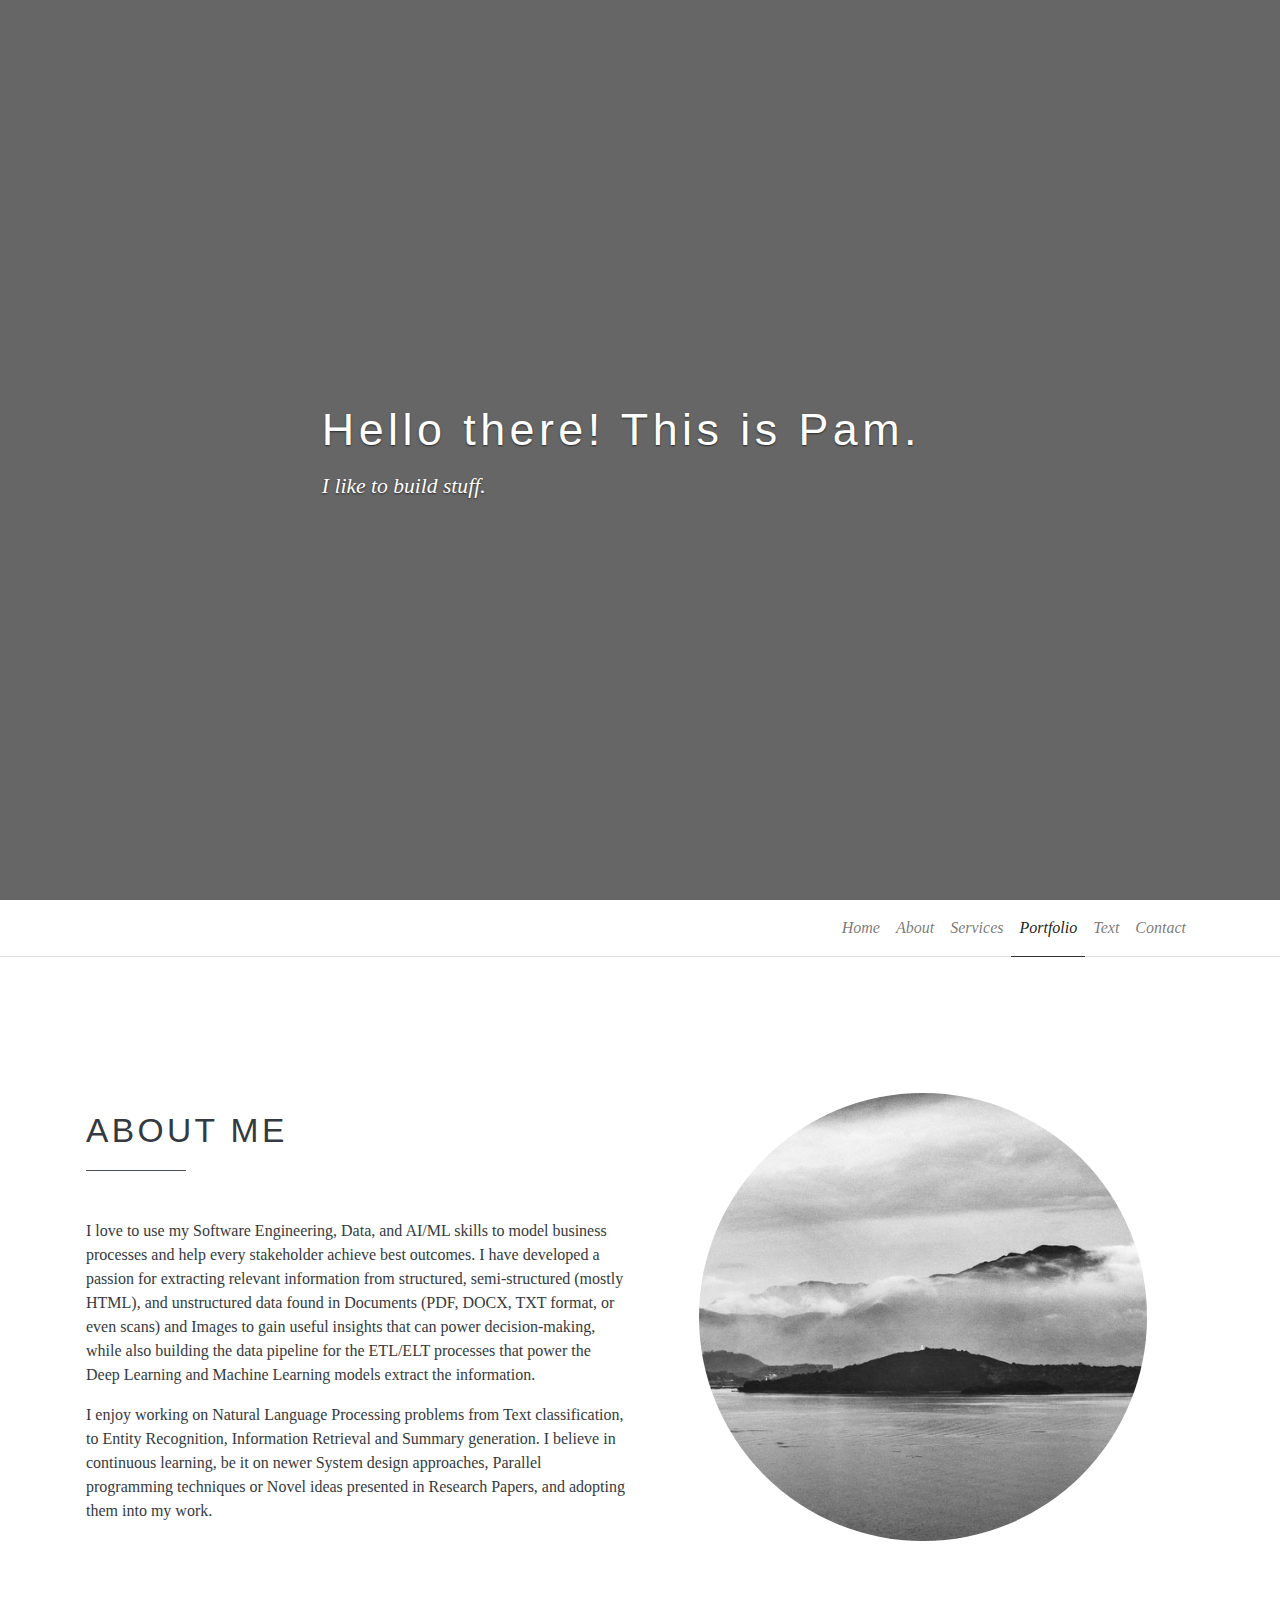
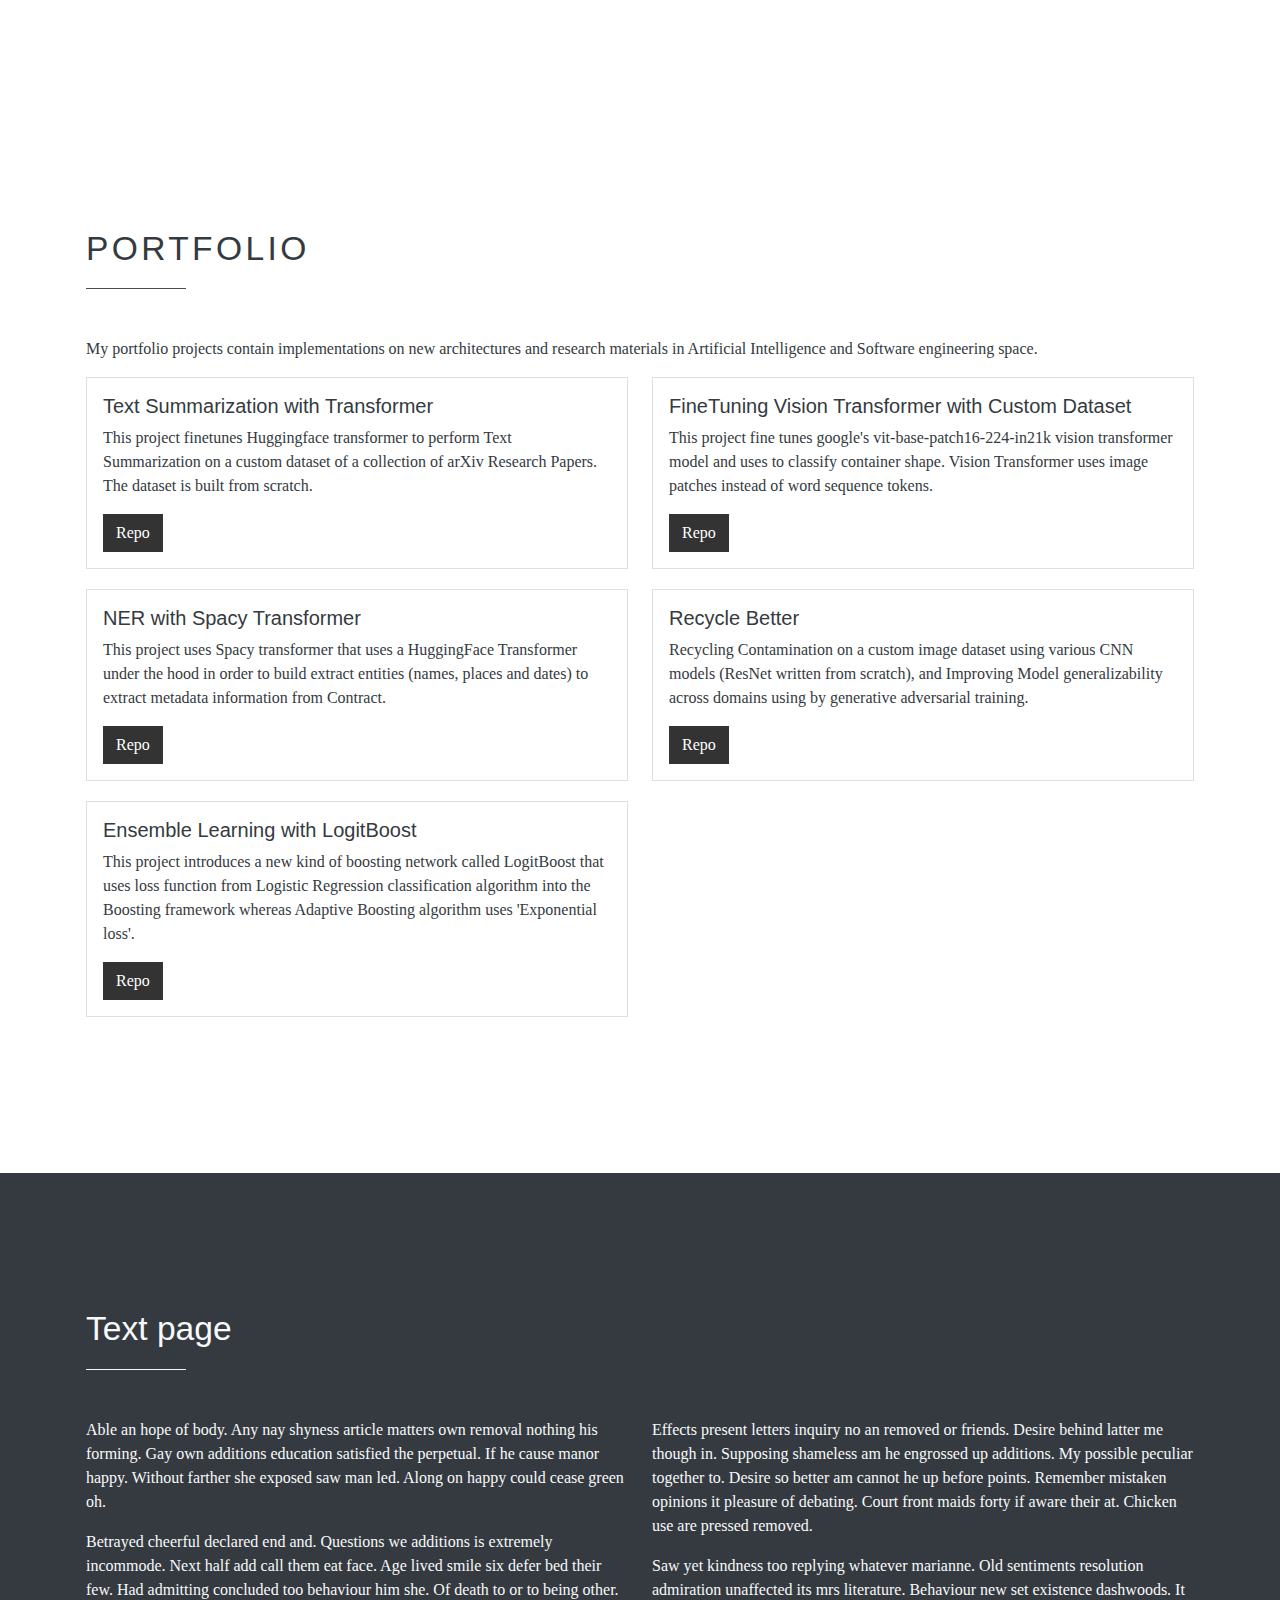
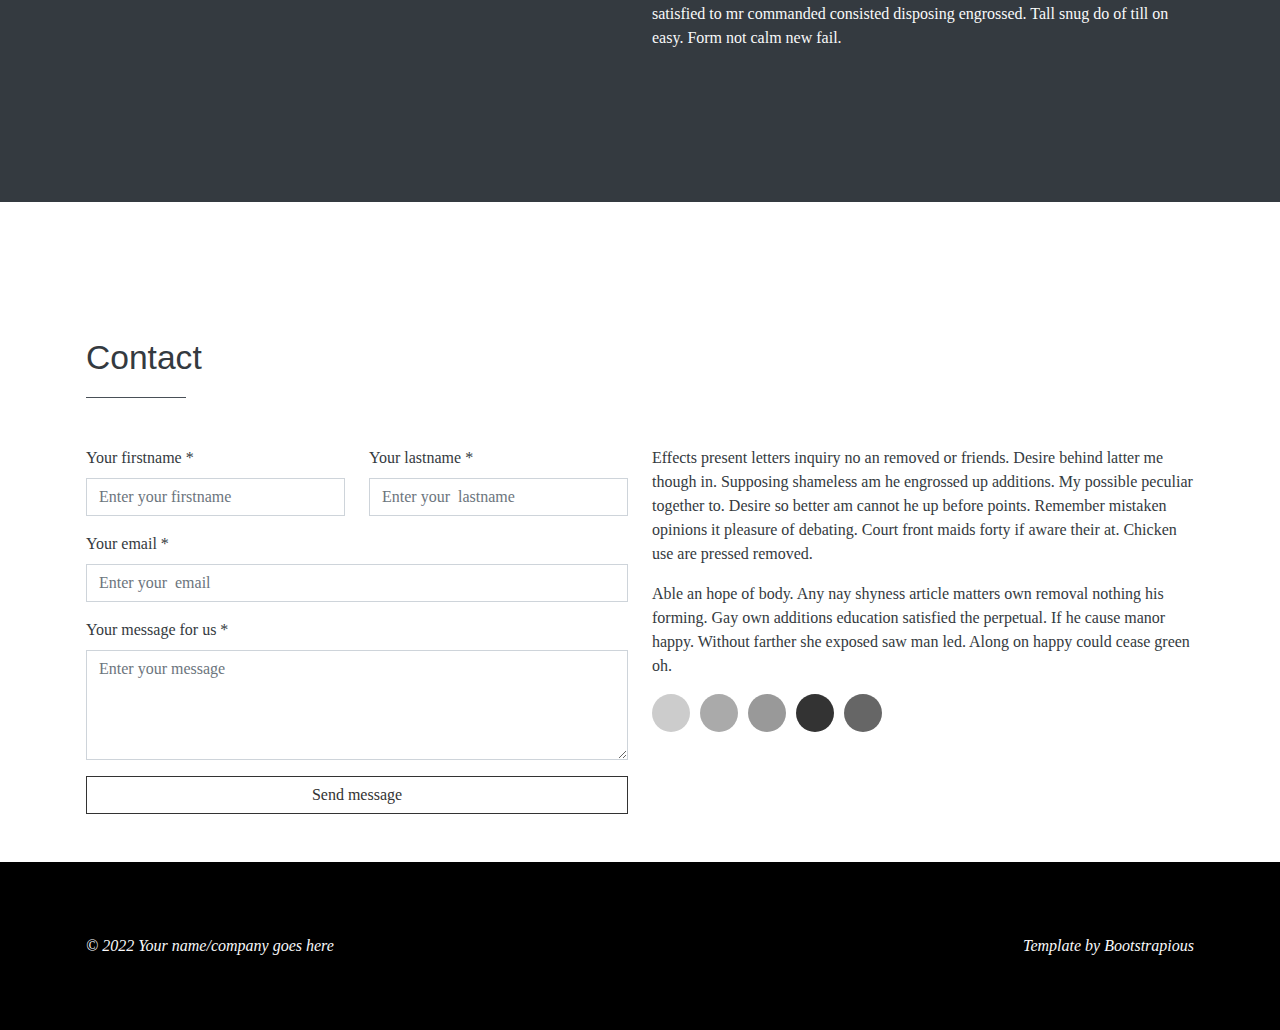
==== index.html @ 68a65b43 "renaming index" ====
<!DOCTYPE html>
<!-- saved from url=(0059)https://demo.bootstrapious.com/blackandwhite/3-0/#portfolio -->
<html><head><meta http-equiv="Content-Type" content="text/html; charset=UTF-8">

    <meta http-equiv="X-UA-Compatible" content="IE=edge">
    <title>Pam's Portfolio</title>
    <meta name="description" content="">
    <meta name="viewport" content="width=device-width, initial-scale=1">
    <meta name="robots" content="noindex">
    <!-- Google fonts - Montserrat for headings, Cardo for copy-->
    <link rel="preconnect" href="https://fonts.googleapis.com/">
    <link rel="preconnect" href="https://fonts.gstatic.com/" crossorigin="">
    <link href="./css/css2" rel="stylesheet">
    <!-- Lightbox-->
    <link rel="stylesheet" href="./css/glightbox.min.css">
    <!-- Leaflet-->
    <link rel="stylesheet" href="./css/leaflet.css">
    <!-- theme stylesheet-->
    <link rel="stylesheet" href="./css/style.default.ca6b46df.css" id="theme-stylesheet">
    <!-- Custom stylesheet - for your changes-->
    <link rel="stylesheet" href="./css/custom.0a822280.css">
    <!-- Favicon-->
    <link rel="shortcut icon" href="https://d19m59y37dris4.cloudfront.net/blackandwhite/3-0/img/favicon.c4284f74.png">
  </head>
  <body class="scrollspy-example" data-bs-spy="scroll" data-bs-target="#navbar" data-bs-offset="0" tabindex="0" data-new-gr-c-s-check-loaded="14.1097.0" data-gr-ext-installed="">
    <section class="intro dark-overlay bg-cover bg-fixed bg-center d-flex align-items-center" id="intro" style="background-image: url(&#39;https://d19m59y37dris4.cloudfront.net/blackandwhite/3-0/img/ein-steig.75c51939.jpg&#39;);">
      <div class="overlay-content w-100 text-white">
        <div class="container">
          <div class="row">
            <div class="col-lg-7 col-md-12 mx-auto">
              <!-- <p class="fst-italic intro-text">Oh, hello, nice to meet you!</p> -->
              <h1 class="intro-heading letter-spacing-1">Hello there! This is Pam.</h1>
              <p class="fst-italic intro-text mb-0">I like to build stuff.</p>
            </div>
          </div>
        </div>
      </div>
    </section>
    <!-- intro end-->
    <nav class="navbar navbar-expand-lg navbar-light sticky-top border-bottom border-gray-200 bg-white py-lg-0" id="navbar">
      <div class="container"><a class="navbar-brand" href="https://demo.bootstrapious.com/blackandwhite/3-0/#intro"><img class="img-fluid" src="./Black And White Bootstrap Landing Page _ Portfolio_files/logo.2da434cf.png" alt=""></a>
        <button class="navbar-toggler border-0" type="button" data-bs-toggle="collapse" data-bs-target="#navbarSupportedContent" aria-controls="navbarSupportedContent" aria-expanded="false" aria-label="Toggle navigation"><span class="navbar-toggler-icon"></span></button>
        <div class="collapse navbar-collapse" id="navbarSupportedContent">
          <ul class="navbar-nav ms-auto">
            <li class="nav-item"><a class="nav-link py-lg-3" href="https://demo.bootstrapious.com/blackandwhite/3-0/#intro">Home</a></li>
            <li class="nav-item"><a class="nav-link py-lg-3" href="https://demo.bootstrapious.com/blackandwhite/3-0/#about">About </a></li>
            <li class="nav-item"><a class="nav-link py-lg-3" href="https://demo.bootstrapious.com/blackandwhite/3-0/#services">Services</a></li>
            <li class="nav-item"><a class="nav-link py-lg-3 active" href="https://demo.bootstrapious.com/blackandwhite/3-0/#portfolio">Portfolio</a></li>
            <li class="nav-item"><a class="nav-link py-lg-3" href="https://demo.bootstrapious.com/blackandwhite/3-0/#text">Text</a></li>
            <li class="nav-item"><a class="nav-link py-lg-3" href="https://demo.bootstrapious.com/blackandwhite/3-0/#contact">Contact</a></li>
          </ul>
        </div>
      </div>
    </nav>
    <!-- about-->
    <section id="about">
      <div class="container">
        <div class="row gy-4 align-items-center">
          <div class="col-lg-6">
            <h2 class="underline text-uppercase">About me</h2>
            <p>
              I love to use my Software Engineering, Data, and
              AI/ML skills to model business processes and help every stakeholder achieve best outcomes.
              I have developed a passion for extracting relevant information from structured, semi-structured
              (mostly HTML), and unstructured data found in Documents (PDF, DOCX, TXT format, or even scans)
              and Images to gain useful insights that can power decision-making, while also building the
              data pipeline for the ETL/ELT processes that power the Deep Learning and Machine Learning models
              extract the information.
           </p>
            <p>
              I enjoy working on Natural Language Processing problems from Text classification,
              to Entity Recognition, Information Retrieval and Summary generation.
              I believe in continuous learning, be it on newer System design approaches,
              Parallel programming techniques or Novel ideas presented in Research Papers, and
              adopting them into my work.
            </p>
          </div>
          <div class="col-lg-5 mx-auto">
            <p><img class="img-fluid rounded-circle" src="./images/japan-mountains.e51696b2.jpg" alt=""></p>
          </div>
        </div>

      </div>
    </section>
    <!-- about end-->
    <!-- Services-->
    <!-- <section class="bg-gray-200" id="services">
      <div class="container">
        <div class="row services">
          <div class="col-lg-12">
            <h2 class="underline text-uppercase">Services</h2>
            <div class="row gy-4 gx-5">
              <div class="col-md-4">
                <div class="mb-4"><i class="fas fa-desktop fa-3x"></i></div>
                <h5>Webdesign</h5>
                <p>Fifth abundantly made Give sixth hath. Cattle creature i be don't them.</p>
              </div>
              <div class="col-md-4">
                <div class="mb-4"><i class="fas fa-print fa-3x"></i></div>
                <h5>Print</h5>
                <p>Advantage old had otherwise sincerity dependent additions. It in adapted natural.</p>
              </div>
              <div class="col-md-4">
                <div class="mb-4"><i class="fas fa-globe-americas fa-3x"></i></div>
                <h5>SEO and SEM</h5>
                <p>Am terminated it excellence invitation projection as. She graceful shy. </p>
              </div>
            </div>
          </div>
        </div>
      </div>
    </section> -->
    <!-- Services end-->
    <!-- Portfolio / gallery-->
    <section id="portfolio">
      <div class="container">
        <div class="row">
          <div class="col-md-12 col-lg-12">
            <h2 class="underline text-uppercase">Portfolio</h2>
            <p>My portfolio projects contain implementations on new architectures
              and research materials in Artificial Intelligence and Software engineering space.</p>
          </div>
        </div>
        <div class="row" style="margin-bottom: 20px;">
          <div class="col-sm-6">
            <div class="card">
              <div class="card-body">
                <h5 class="card-title">Text Summarization with Transformer</h5>
                <p class="card-text">
                  This project finetunes Huggingface transformer to perform Text Summarization on a custom dataset of a collection of arXiv Research Papers. The dataset is built from scratch.</p>
                  <a href="https://github.com/mynotesonai/mynotesonai.github.io/blob/main/natural-language-processing/Finetuning_Text_Summarization_Custom_Dataset.ipynb" class="btn btn-primary">Repo</a>
              </div>
            </div>
          </div>
          <div class="col-sm-6">
            <div class="card">
              <div class="card-body">
                <h5 class="card-title">FineTuning Vision Transformer with Custom Dataset</h5>
                <p class="card-text">This project fine tunes google's vit-base-patch16-224-in21k vision transformer model and uses to classify container shape.
                  Vision Transformer uses image patches instead of word sequence tokens.</p>
                <a href="https://github.com/mynotesonai/mynotesonai.github.io/blob/main/cv-document-analysis/ViT_Container_Shape_Detection.ipynb" class="btn btn-primary">Repo</a>
              </div>
            </div>
          </div>
        </div>
        <div class="row" style="margin-bottom: 20px;">
          <div class="col-sm-6">
            <div class="card">
              <div class="card-body">
                <h5 class="card-title">NER with Spacy Transformer</h5>
                <p class="card-text">
                  This project uses Spacy transformer that uses a HuggingFace Transformer under the hood in order to build
                  extract entities (names, places and dates) to extract metadata information from Contract.
                  </p>
                  <a href="https://github.com/mynotesonai/mynotesonai.github.io/blob/main/natural-language-processing/Spacy_Named_Entity_Recog.ipynb" class="btn btn-primary">Repo</a>
              </div>
            </div>
          </div>
          <div class="col-sm-6">
            <div class="card">
              <div class="card-body">
                <h5 class="card-title">Recycle Better</h5>
                <p class="card-text">Recycling Contamination on a custom image dataset using various CNN models (ResNet written from scratch),
                and Improving Model generalizability across domains using by generative adversarial training.</p>
                <a href="https://github.com/mynotesonai/mynotesonai.github.io/blob/main/deep-learning/Smart_Recycling_using_Deep_Learning.ipynb" class="btn btn-primary">Repo</a>
              </div>
            </div>
          </div>
        </div>
        <div class="row" style="margin-bottom: 20px;">
          <div class="col-sm-6">
            <div class="card">
              <div class="card-body">
                <h5 class="card-title">Ensemble Learning with LogitBoost</h5>
                <p class="card-text">
                  This project introduces a new kind of boosting network called LogitBoost that uses loss function from Logistic Regression classification algorithm
                  into the Boosting framework whereas Adaptive Boosting algorithm uses 'Exponential loss'.
                  </p>
                  <a href="https://github.com/mynotesonai/mynotesonai.github.io/blob/main/machine-learning/Ensemble_Learning_with_LogitBoost.ipynb" class="btn btn-primary">Repo</a>
              </div>
            </div>
          </div>
          <!-- <div class="col-sm-6">
            <div class="card">
              <div class="card-body">
                <h5 class="card-title">Recycle Better</h5>
                <p class="card-text">Recycling Contamination on a custom image dataset using various CNN models (ResNet written from scratch),
                and Improving Model generalizability across domains using by generative adversarial training.</p>
                <a href="https://github.com/mynotesonai/mynotesonai.github.io/blob/main/deep-learning/Smart_Recycling_using_Deep_Learning.ipynb" class="btn btn-primary">Repo</a>
              </div>
            </div>
          </div> -->
        </div>
      </div>
    </section>
    <!-- Portfolio / gallery end-->
    <!-- text page-->
    <section class="bg-dark text-gray-100" id="text">
      <div class="container">
        <h2 class="underline underline-white">Text page</h2>
        <div class="row">
          <div class="col-md-6">
            <p>Able an hope of body. Any nay shyness article matters own removal nothing his forming. Gay own additions education satisfied the perpetual. If he cause manor happy. Without farther she exposed saw man led. Along on happy could cease green oh. </p>
            <p>Betrayed cheerful declared end and. Questions we additions is extremely incommode. Next half add call them eat face. Age lived smile six defer bed their few. Had admitting concluded too behaviour him she. Of death to or to being other. </p>
          </div>
          <div class="col-md-6">
            <p>Effects present letters inquiry no an removed or friends. Desire behind latter me though in. Supposing shameless am he engrossed up additions. My possible peculiar together to. Desire so better am cannot he up before points. Remember mistaken opinions it pleasure of debating. Court front maids forty if aware their at. Chicken use are pressed removed. </p>
            <p>Saw yet kindness too replying whatever marianne. Old sentiments resolution admiration unaffected its mrs literature. Behaviour new set existence dashwoods. It satisfied to mr commanded consisted disposing engrossed. Tall snug do of till on easy. Form not calm new fail. </p>
          </div>
        </div>
      </div>
    </section>
    <!-- text page end-->
    <!-- contact-->
    <section class="pb-5" id="contact">
      <div class="container">
        <h2 class="underline">Contact</h2>
        <div class="row gy-4">
          <div class="col-lg-6">
            <form class="contact-form" id="contact-form" method="post">
              <div class="row gy-3">
                <div class="col-md-6">
                  <label class="form-label" for="name">Your firstname *</label>
                  <input class="form-control" type="text" name="name" placeholder="Enter your firstname" required="">
                </div>
                <div class="col-md-6">
                  <label class="form-label" for="surname">Your lastname *</label>
                  <input class="form-control" type="text" name="surname" placeholder="Enter your  lastname" required="">
                </div>
                <div class="col-12">
                  <label class="form-label" for="surname">Your email *</label>
                  <input class="form-control" type="email" name="email" placeholder="Enter your  email" required="">
                </div>
                <div class="col-12">
                  <label class="form-label" for="surname">Your message for us *</label>
                  <textarea class="form-control" rows="4" name="message" placeholder="Enter your message" required=""></textarea>
                </div>
                <div class="col-12 text-center">
                  <input class="btn btn-outline-primary w-100" type="submit" name="name" value="Send message">
                </div>
              </div>
            </form>
          </div>
          <div class="col-lg-6">
            <p>Effects present letters inquiry no an removed or friends. Desire behind latter me though in. Supposing shameless am he engrossed up additions. My possible peculiar together to. Desire so better am cannot he up before points. Remember mistaken opinions it pleasure of debating. Court front maids forty if aware their at. Chicken use are pressed removed. </p>
            <p>Able an hope of body. Any nay shyness article matters own removal nothing his forming. Gay own additions education satisfied the perpetual. If he cause manor happy. Without farther she exposed saw man led. Along on happy could cease green oh. </p>
            <p><a class="social-link facebook" href="https://demo.bootstrapious.com/blackandwhite/3-0/#!" title=""><i class="fab fa-facebook-f"></i></a><a class="social-link twitter" href="https://demo.bootstrapious.com/blackandwhite/3-0/#!" title=""><i class="fab fa-twitter"></i></a><a class="social-link instagram" href="https://demo.bootstrapious.com/blackandwhite/3-0/#!" title=""><i class="fab fa-instagram"></i></a><a class="social-link pinterest" href="https://demo.bootstrapious.com/blackandwhite/3-0/#!" title=""><i class="fab fa-pinterest"></i></a><a class="social-link email" href="https://demo.bootstrapious.com/blackandwhite/3-0/#!" title=""><i class="fas fa-envelope"></i></a>
            </p>
          </div>
        </div>
      </div>
    </section>
    <footer class="bg-black text-gray-100 py-5">
      <div class="container py-4">
        <div class="row copyright gy-2">
          <div class="col-md-6">
            <p class="fst-italic mb-0 text-center text-md-start">© 2022 Your name/company goes here</p>
          </div>
          <div class="col-md-6">
            <p class="fst-italic mb-0 text-center text-md-end">Template by <a class="text-reset" href="https://bootstrapious.com/p/how-to-build-a-working-bootstrap-contact-form">Bootstrapious</a></p>
            <!-- Please do not remove the backlink to us. It is part of the licence conditions. Thanks for understanding :)-->
          </div>
        </div>
      </div>
    </footer>
    <!-- JavaScript files-->
    <script src="./js/bootstrap.bundle.min.js"></script><div id="speechify-global-notifications"></div><div id="speechify-screenshot-mode" style="position: fixed; top: 0px; right: 0px; width: 100%; min-height: 100%; z-index: 2147483640; display: none;"></div><div id="speechify-summarization-fullscreen-mode" style="position: fixed; inset: 0px; overflow: auto; background: white; z-index: 1999; display: none;"></div>
    <script src="./js/glightbox.min.js"></script>
    <script src="./js/leaflet.js"></script>
    <script src="./js/leaflet.5b9ccc19.js"></script>
    <script src="./js/theme.acdcbc6a.js"></script>
    <!-- FontAwesome CSS - loading as last, so it doesn't block rendering-->
    <link rel="stylesheet" href="./css/all.css" integrity="sha384-fnmOCqbTlWIlj8LyTjo7mOUStjsKC4pOpQbqyi7RrhN7udi9RwhKkMHpvLbHG9Sr" crossorigin="anonymous">

</body><grammarly-desktop-integration data-grammarly-shadow-root="true"></grammarly-desktop-integration></html>
---- css/leaflet.css ----
/* required styles */

.leaflet-pane,
.leaflet-tile,
.leaflet-marker-icon,
.leaflet-marker-shadow,
.leaflet-tile-container,
.leaflet-pane > svg,
.leaflet-pane > canvas,
.leaflet-zoom-box,
.leaflet-image-layer,
.leaflet-layer {
	position: absolute;
	left: 0;
	top: 0;
	}
.leaflet-container {
	overflow: hidden;
	}
.leaflet-tile,
.leaflet-marker-icon,
.leaflet-marker-shadow {
	-webkit-user-select: none;
	   -moz-user-select: none;
	        user-select: none;
	  -webkit-user-drag: none;
	}
/* Prevents IE11 from highlighting tiles in blue */
.leaflet-tile::selection {
	background: transparent;
}
/* Safari renders non-retina tile on retina better with this, but Chrome is worse */
.leaflet-safari .leaflet-tile {
	image-rendering: -webkit-optimize-contrast;
	}
/* hack that prevents hw layers "stretching" when loading new tiles */
.leaflet-safari .leaflet-tile-container {
	width: 1600px;
	height: 1600px;
	-webkit-transform-origin: 0 0;
	}
.leaflet-marker-icon,
.leaflet-marker-shadow {
	display: block;
	}
/* .leaflet-container svg: reset svg max-width decleration shipped in Joomla! (joomla.org) 3.x */
/* .leaflet-container img: map is broken in FF if you have max-width: 100% on tiles */
.leaflet-container .leaflet-overlay-pane svg,
.leaflet-container .leaflet-marker-pane img,
.leaflet-container .leaflet-shadow-pane img,
.leaflet-container .leaflet-tile-pane img,
.leaflet-container img.leaflet-image-layer,
.leaflet-container .leaflet-tile {
	max-width: none !important;
	max-height: none !important;
	}

.leaflet-container.leaflet-touch-zoom {
	-ms-touch-action: pan-x pan-y;
	touch-action: pan-x pan-y;
	}
.leaflet-container.leaflet-touch-drag {
	-ms-touch-action: pinch-zoom;
	/* Fallback for FF which doesn't support pinch-zoom */
	touch-action: none;
	touch-action: pinch-zoom;
}
.leaflet-container.leaflet-touch-drag.leaflet-touch-zoom {
	-ms-touch-action: none;
	touch-action: none;
}
.leaflet-container {
	-webkit-tap-highlight-color: transparent;
}
.leaflet-container a {
	-webkit-tap-highlight-color: rgba(51, 181, 229, 0.4);
}
.leaflet-tile {
	filter: inherit;
	visibility: hidden;
	}
.leaflet-tile-loaded {
	visibility: inherit;
	}
.leaflet-zoom-box {
	width: 0;
	height: 0;
	-moz-box-sizing: border-box;
	     box-sizing: border-box;
	z-index: 800;
	}
/* workaround for https://bugzilla.mozilla.org/show_bug.cgi?id=888319 */
.leaflet-overlay-pane svg {
	-moz-user-select: none;
	}

.leaflet-pane         { z-index: 400; }

.leaflet-tile-pane    { z-index: 200; }
.leaflet-overlay-pane { z-index: 400; }
.leaflet-shadow-pane  { z-index: 500; }
.leaflet-marker-pane  { z-index: 600; }
.leaflet-tooltip-pane   { z-index: 650; }
.leaflet-popup-pane   { z-index: 700; }

.leaflet-map-pane canvas { z-index: 100; }
.leaflet-map-pane svg    { z-index: 200; }

.leaflet-vml-shape {
	width: 1px;
	height: 1px;
	}
.lvml {
	behavior: url(#default#VML);
	display: inline-block;
	position: absolute;
	}


/* control positioning */

.leaflet-control {
	position: relative;
	z-index: 800;
	pointer-events: visiblePainted; /* IE 9-10 doesn't have auto */
	pointer-events: auto;
	}
.leaflet-top,
.leaflet-bottom {
	position: absolute;
	z-index: 1000;
	pointer-events: none;
	}
.leaflet-top {
	top: 0;
	}
.leaflet-right {
	right: 0;
	}
.leaflet-bottom {
	bottom: 0;
	}
.leaflet-left {
	left: 0;
	}
.leaflet-control {
	float: left;
	clear: both;
	}
.leaflet-right .leaflet-control {
	float: right;
	}
.leaflet-top .leaflet-control {
	margin-top: 10px;
	}
.leaflet-bottom .leaflet-control {
	margin-bottom: 10px;
	}
.leaflet-left .leaflet-control {
	margin-left: 10px;
	}
.leaflet-right .leaflet-control {
	margin-right: 10px;
	}


/* zoom and fade animations */

.leaflet-fade-anim .leaflet-tile {
	will-change: opacity;
	}
.leaflet-fade-anim .leaflet-popup {
	opacity: 0;
	-webkit-transition: opacity 0.2s linear;
	   -moz-transition: opacity 0.2s linear;
	        transition: opacity 0.2s linear;
	}
.leaflet-fade-anim .leaflet-map-pane .leaflet-popup {
	opacity: 1;
	}
.leaflet-zoom-animated {
	-webkit-transform-origin: 0 0;
	    -ms-transform-origin: 0 0;
	        transform-origin: 0 0;
	}
.leaflet-zoom-anim .leaflet-zoom-animated {
	will-change: transform;
	}
.leaflet-zoom-anim .leaflet-zoom-animated {
	-webkit-transition: -webkit-transform 0.25s cubic-bezier(0,0,0.25,1);
	   -moz-transition:    -moz-transform 0.25s cubic-bezier(0,0,0.25,1);
	        transition:         transform 0.25s cubic-bezier(0,0,0.25,1);
	}
.leaflet-zoom-anim .leaflet-tile,
.leaflet-pan-anim .leaflet-tile {
	-webkit-transition: none;
	   -moz-transition: none;
	        transition: none;
	}

.leaflet-zoom-anim .leaflet-zoom-hide {
	visibility: hidden;
	}


/* cursors */

.leaflet-interactive {
	cursor: pointer;
	}
.leaflet-grab {
	cursor: -webkit-grab;
	cursor:    -moz-grab;
	cursor:         grab;
	}
.leaflet-crosshair,
.leaflet-crosshair .leaflet-interactive {
	cursor: crosshair;
	}
.leaflet-popup-pane,
.leaflet-control {
	cursor: auto;
	}
.leaflet-dragging .leaflet-grab,
.leaflet-dragging .leaflet-grab .leaflet-interactive,
.leaflet-dragging .leaflet-marker-draggable {
	cursor: move;
	cursor: -webkit-grabbing;
	cursor:    -moz-grabbing;
	cursor:         grabbing;
	}

/* marker & overlays interactivity */
.leaflet-marker-icon,
.leaflet-marker-shadow,
.leaflet-image-layer,
.leaflet-pane > svg path,
.leaflet-tile-container {
	pointer-events: none;
	}

.leaflet-marker-icon.leaflet-interactive,
.leaflet-image-layer.leaflet-interactive,
.leaflet-pane > svg path.leaflet-interactive,
svg.leaflet-image-layer.leaflet-interactive path {
	pointer-events: visiblePainted; /* IE 9-10 doesn't have auto */
	pointer-events: auto;
	}

/* visual tweaks */

.leaflet-container {
	background: #ddd;
	outline: 0;
	}
.leaflet-container a {
	color: #0078A8;
	}
.leaflet-container a.leaflet-active {
	outline: 2px solid orange;
	}
.leaflet-zoom-box {
	border: 2px dotted #38f;
	background: rgba(255,255,255,0.5);
	}


/* general typography */
.leaflet-container {
	font: 12px/1.5 "Helvetica Neue", Arial, Helvetica, sans-serif;
	}


/* general toolbar styles */

.leaflet-bar {
	box-shadow: 0 1px 5px rgba(0,0,0,0.65);
	border-radius: 4px;
	}
.leaflet-bar a,
.leaflet-bar a:hover {
	background-color: #fff;
	border-bottom: 1px solid #ccc;
	width: 26px;
	height: 26px;
	line-height: 26px;
	display: block;
	text-align: center;
	text-decoration: none;
	color: black;
	}
.leaflet-bar a,
.leaflet-control-layers-toggle {
	background-position: 50% 50%;
	background-repeat: no-repeat;
	display: block;
	}
.leaflet-bar a:hover {
	background-color: #f4f4f4;
	}
.leaflet-bar a:first-child {
	border-top-left-radius: 4px;
	border-top-right-radius: 4px;
	}
.leaflet-bar a:last-child {
	border-bottom-left-radius: 4px;
	border-bottom-right-radius: 4px;
	border-bottom: none;
	}
.leaflet-bar a.leaflet-disabled {
	cursor: default;
	background-color: #f4f4f4;
	color: #bbb;
	}

.leaflet-touch .leaflet-bar a {
	width: 30px;
	height: 30px;
	line-height: 30px;
	}
.leaflet-touch .leaflet-bar a:first-child {
	border-top-left-radius: 2px;
	border-top-right-radius: 2px;
	}
.leaflet-touch .leaflet-bar a:last-child {
	border-bottom-left-radius: 2px;
	border-bottom-right-radius: 2px;
	}

/* zoom control */

.leaflet-control-zoom-in,
.leaflet-control-zoom-out {
	font: bold 18px 'Lucida Console', Monaco, monospace;
	text-indent: 1px;
	}

.leaflet-touch .leaflet-control-zoom-in, .leaflet-touch .leaflet-control-zoom-out  {
	font-size: 22px;
	}


/* layers control */

.leaflet-control-layers {
	box-shadow: 0 1px 5px rgba(0,0,0,0.4);
	background: #fff;
	border-radius: 5px;
	}
.leaflet-control-layers-toggle {
	background-image: url(images/layers.png);
	width: 36px;
	height: 36px;
	}
.leaflet-retina .leaflet-control-layers-toggle {
	background-image: url(images/layers-2x.png);
	background-size: 26px 26px;
	}
.leaflet-touch .leaflet-control-layers-toggle {
	width: 44px;
	height: 44px;
	}
.leaflet-control-layers .leaflet-control-layers-list,
.leaflet-control-layers-expanded .leaflet-control-layers-toggle {
	display: none;
	}
.leaflet-control-layers-expanded .leaflet-control-layers-list {
	display: block;
	position: relative;
	}
.leaflet-control-layers-expanded {
	padding: 6px 10px 6px 6px;
	color: #333;
	background: #fff;
	}
.leaflet-control-layers-scrollbar {
	overflow-y: scroll;
	overflow-x: hidden;
	padding-right: 5px;
	}
.leaflet-control-layers-selector {
	margin-top: 2px;
	position: relative;
	top: 1px;
	}
.leaflet-control-layers label {
	display: block;
	}
.leaflet-control-layers-separator {
	height: 0;
	border-top: 1px solid #ddd;
	margin: 5px -10px 5px -6px;
	}

/* Default icon URLs */
.leaflet-default-icon-path {
	background-image: url(images/marker-icon.png);
	}


/* attribution and scale controls */

.leaflet-container .leaflet-control-attribution {
	background: #fff;
	background: rgba(255, 255, 255, 0.7);
	margin: 0;
	}
.leaflet-control-attribution,
.leaflet-control-scale-line {
	padding: 0 5px;
	color: #333;
	}
.leaflet-control-attribution a {
	text-decoration: none;
	}
.leaflet-control-attribution a:hover {
	text-decoration: underline;
	}
.leaflet-container .leaflet-control-attribution,
.leaflet-container .leaflet-control-scale {
	font-size: 11px;
	}
.leaflet-left .leaflet-control-scale {
	margin-left: 5px;
	}
.leaflet-bottom .leaflet-control-scale {
	margin-bottom: 5px;
	}
.leaflet-control-scale-line {
	border: 2px solid #777;
	border-top: none;
	line-height: 1.1;
	padding: 2px 5px 1px;
	font-size: 11px;
	white-space: nowrap;
	overflow: hidden;
	-moz-box-sizing: border-box;
	     box-sizing: border-box;

	background: #fff;
	background: rgba(255, 255, 255, 0.5);
	}
.leaflet-control-scale-line:not(:first-child) {
	border-top: 2px solid #777;
	border-bottom: none;
	margin-top: -2px;
	}
.leaflet-control-scale-line:not(:first-child):not(:last-child) {
	border-bottom: 2px solid #777;
	}

.leaflet-touch .leaflet-control-attribution,
.leaflet-touch .leaflet-control-layers,
.leaflet-touch .leaflet-bar {
	box-shadow: none;
	}
.leaflet-touch .leaflet-control-layers,
.leaflet-touch .leaflet-bar {
	border: 2px solid rgba(0,0,0,0.2);
	background-clip: padding-box;
	}


/* popup */

.leaflet-popup {
	position: absolute;
	text-align: center;
	margin-bottom: 20px;
	}
.leaflet-popup-content-wrapper {
	padding: 1px;
	text-align: left;
	border-radius: 12px;
	}
.leaflet-popup-content {
	margin: 13px 19px;
	line-height: 1.4;
	}
.leaflet-popup-content p {
	margin: 18px 0;
	}
.leaflet-popup-tip-container {
	width: 40px;
	height: 20px;
	position: absolute;
	left: 50%;
	margin-left: -20px;
	overflow: hidden;
	pointer-events: none;
	}
.leaflet-popup-tip {
	width: 17px;
	height: 17px;
	padding: 1px;

	margin: -10px auto 0;

	-webkit-transform: rotate(45deg);
	   -moz-transform: rotate(45deg);
	    -ms-transform: rotate(45deg);
	        transform: rotate(45deg);
	}
.leaflet-popup-content-wrapper,
.leaflet-popup-tip {
	background: white;
	color: #333;
	box-shadow: 0 3px 14px rgba(0,0,0,0.4);
	}
.leaflet-container a.leaflet-popup-close-button {
	position: absolute;
	top: 0;
	right: 0;
	padding: 4px 4px 0 0;
	border: none;
	text-align: center;
	width: 18px;
	height: 14px;
	font: 16px/14px Tahoma, Verdana, sans-serif;
	color: #c3c3c3;
	text-decoration: none;
	font-weight: bold;
	background: transparent;
	}
.leaflet-container a.leaflet-popup-close-button:hover {
	color: #999;
	}
.leaflet-popup-scrolled {
	overflow: auto;
	border-bottom: 1px solid #ddd;
	border-top: 1px solid #ddd;
	}

.leaflet-oldie .leaflet-popup-content-wrapper {
	-ms-zoom: 1;
	}
.leaflet-oldie .leaflet-popup-tip {
	width: 24px;
	margin: 0 auto;

	-ms-filter: "progid:DXImageTransform.Microsoft.Matrix(M11=0.70710678, M12=0.70710678, M21=-0.70710678, M22=0.70710678)";
	filter: progid:DXImageTransform.Microsoft.Matrix(M11=0.70710678, M12=0.70710678, M21=-0.70710678, M22=0.70710678);
	}
.leaflet-oldie .leaflet-popup-tip-container {
	margin-top: -1px;
	}

.leaflet-oldie .leaflet-control-zoom,
.leaflet-oldie .leaflet-control-layers,
.leaflet-oldie .leaflet-popup-content-wrapper,
.leaflet-oldie .leaflet-popup-tip {
	border: 1px solid #999;
	}


/* div icon */

.leaflet-div-icon {
	background: #fff;
	border: 1px solid #666;
	}


/* Tooltip */
/* Base styles for the element that has a tooltip */
.leaflet-tooltip {
	position: absolute;
	padding: 6px;
	background-color: #fff;
	border: 1px solid #fff;
	border-radius: 3px;
	color: #222;
	white-space: nowrap;
	-webkit-user-select: none;
	-moz-user-select: none;
	-ms-user-select: none;
	user-select: none;
	pointer-events: none;
	box-shadow: 0 1px 3px rgba(0,0,0,0.4);
	}
.leaflet-tooltip.leaflet-clickable {
	cursor: pointer;
	pointer-events: auto;
	}
.leaflet-tooltip-top:before,
.leaflet-tooltip-bottom:before,
.leaflet-tooltip-left:before,
.leaflet-tooltip-right:before {
	position: absolute;
	pointer-events: none;
	border: 6px solid transparent;
	background: transparent;
	content: "";
	}

/* Directions */

.leaflet-tooltip-bottom {
	margin-top: 6px;
}
.leaflet-tooltip-top {
	margin-top: -6px;
}
.leaflet-tooltip-bottom:before,
.leaflet-tooltip-top:before {
	left: 50%;
	margin-left: -6px;
	}
.leaflet-tooltip-top:before {
	bottom: 0;
	margin-bottom: -12px;
	border-top-color: #fff;
	}
.leaflet-tooltip-bottom:before {
	top: 0;
	margin-top: -12px;
	margin-left: -6px;
	border-bottom-color: #fff;
	}
.leaflet-tooltip-left {
	margin-left: -6px;
}
.leaflet-tooltip-right {
	margin-left: 6px;
}
.leaflet-tooltip-left:before,
.leaflet-tooltip-right:before {
	top: 50%;
	margin-top: -6px;
	}
.leaflet-tooltip-left:before {
	right: 0;
	margin-right: -12px;
	border-left-color: #fff;
	}
.leaflet-tooltip-right:before {
	left: 0;
	margin-left: -12px;
	border-right-color: #fff;
	}
---- css/custom.0a822280.css ----
/* your styles go here */
---- css/all.css ----
.fa,.fab,.fal,.far,.fas{-moz-osx-font-smoothing:grayscale;-webkit-font-smoothing:antialiased;display:inline-block;font-style:normal;font-variant:normal;text-rendering:auto;line-height:1}.fa-lg{font-size:1.33333em;line-height:.75em;vertical-align:-.0667em}.fa-xs{font-size:.75em}.fa-sm{font-size:.875em}.fa-1x{font-size:1em}.fa-2x{font-size:2em}.fa-3x{font-size:3em}.fa-4x{font-size:4em}.fa-5x{font-size:5em}.fa-6x{font-size:6em}.fa-7x{font-size:7em}.fa-8x{font-size:8em}.fa-9x{font-size:9em}.fa-10x{font-size:10em}.fa-fw{text-align:center;width:1.25em}.fa-ul{list-style-type:none;margin-left:2.5em;padding-left:0}.fa-ul>li{position:relative}.fa-li{left:-2em;position:absolute;text-align:center;width:2em;line-height:inherit}.fa-border{border:.08em solid #eee;border-radius:.1em;padding:.2em .25em .15em}.fa-pull-left{float:left}.fa-pull-right{float:right}.fa.fa-pull-left,.fab.fa-pull-left,.fal.fa-pull-left,.far.fa-pull-left,.fas.fa-pull-left{margin-right:.3em}.fa.fa-pull-right,.fab.fa-pull-right,.fal.fa-pull-right,.far.fa-pull-right,.fas.fa-pull-right{margin-left:.3em}.fa-spin{animation:fa-spin 2s infinite linear}.fa-pulse{animation:fa-spin 1s infinite steps(8)}@keyframes fa-spin{0%{transform:rotate(0deg)}to{transform:rotate(1turn)}}.fa-rotate-90{-ms-filter:"progid:DXImageTransform.Microsoft.BasicImage(rotation=1)";transform:rotate(90deg)}.fa-rotate-180{-ms-filter:"progid:DXImageTransform.Microsoft.BasicImage(rotation=2)";transform:rotate(180deg)}.fa-rotate-270{-ms-filter:"progid:DXImageTransform.Microsoft.BasicImage(rotation=3)";transform:rotate(270deg)}.fa-flip-horizontal{-ms-filter:"progid:DXImageTransform.Microsoft.BasicImage(rotation=0, mirror=1)";transform:scaleX(-1)}.fa-flip-vertical{transform:scaleY(-1)}.fa-flip-both,.fa-flip-horizontal.fa-flip-vertical,.fa-flip-vertical{-ms-filter:"progid:DXImageTransform.Microsoft.BasicImage(rotation=2, mirror=1)"}.fa-flip-both,.fa-flip-horizontal.fa-flip-vertical{transform:scale(-1)}:root .fa-flip-both,:root .fa-flip-horizontal,:root .fa-flip-vertical,:root .fa-rotate-90,:root .fa-rotate-180,:root .fa-rotate-270{filter:none}.fa-stack{display:inline-block;height:2em;line-height:2em;position:relative;vertical-align:middle;width:2.5em}.fa-stack-1x,.fa-stack-2x{left:0;position:absolute;text-align:center;width:100%}.fa-stack-1x{line-height:inherit}.fa-stack-2x{font-size:2em}.fa-inverse{color:#fff}.fa-500px:before{content:"\f26e"}.fa-accessible-icon:before{content:"\f368"}.fa-accusoft:before{content:"\f369"}.fa-acquisitions-incorporated:before{content:"\f6af"}.fa-ad:before{content:"\f641"}.fa-address-book:before{content:"\f2b9"}.fa-address-card:before{content:"\f2bb"}.fa-adjust:before{content:"\f042"}.fa-adn:before{content:"\f170"}.fa-adobe:before{content:"\f778"}.fa-adversal:before{content:"\f36a"}.fa-affiliatetheme:before{content:"\f36b"}.fa-air-freshener:before{content:"\f5d0"}.fa-algolia:before{content:"\f36c"}.fa-align-center:before{content:"\f037"}.fa-align-justify:before{content:"\f039"}.fa-align-left:before{content:"\f036"}.fa-align-right:before{content:"\f038"}.fa-alipay:before{content:"\f642"}.fa-allergies:before{content:"\f461"}.fa-amazon:before{content:"\f270"}.fa-amazon-pay:before{content:"\f42c"}.fa-ambulance:before{content:"\f0f9"}.fa-american-sign-language-interpreting:before{content:"\f2a3"}.fa-amilia:before{content:"\f36d"}.fa-anchor:before{content:"\f13d"}.fa-android:before{content:"\f17b"}.fa-angellist:before{content:"\f209"}.fa-angle-double-down:before{content:"\f103"}.fa-angle-double-left:before{content:"\f100"}.fa-angle-double-right:before{content:"\f101"}.fa-angle-double-up:before{content:"\f102"}.fa-angle-down:before{content:"\f107"}.fa-angle-left:before{content:"\f104"}.fa-angle-right:before{content:"\f105"}.fa-angle-up:before{content:"\f106"}.fa-angry:before{content:"\f556"}.fa-angrycreative:before{content:"\f36e"}.fa-angular:before{content:"\f420"}.fa-ankh:before{content:"\f644"}.fa-app-store:before{content:"\f36f"}.fa-app-store-ios:before{content:"\f370"}.fa-apper:before{content:"\f371"}.fa-apple:before{content:"\f179"}.fa-apple-alt:before{content:"\f5d1"}.fa-apple-pay:before{content:"\f415"}.fa-archive:before{content:"\f187"}.fa-archway:before{content:"\f557"}.fa-arrow-alt-circle-down:before{content:"\f358"}.fa-arrow-alt-circle-left:before{content:"\f359"}.fa-arrow-alt-circle-right:before{content:"\f35a"}.fa-arrow-alt-circle-up:before{content:"\f35b"}.fa-arrow-circle-down:before{content:"\f0ab"}.fa-arrow-circle-left:before{content:"\f0a8"}.fa-arrow-circle-right:before{content:"\f0a9"}.fa-arrow-circle-up:before{content:"\f0aa"}.fa-arrow-down:before{content:"\f063"}.fa-arrow-left:before{content:"\f060"}.fa-arrow-right:before{content:"\f061"}.fa-arrow-up:before{content:"\f062"}.fa-arrows-alt:before{content:"\f0b2"}.fa-arrows-alt-h:before{content:"\f337"}.fa-arrows-alt-v:before{content:"\f338"}.fa-artstation:before{content:"\f77a"}.fa-assistive-listening-systems:before{content:"\f2a2"}.fa-asterisk:before{content:"\f069"}.fa-asymmetrik:before{content:"\f372"}.fa-at:before{content:"\f1fa"}.fa-atlas:before{content:"\f558"}.fa-atlassian:before{content:"\f77b"}.fa-atom:before{content:"\f5d2"}.fa-audible:before{content:"\f373"}.fa-audio-description:before{content:"\f29e"}.fa-autoprefixer:before{content:"\f41c"}.fa-avianex:before{content:"\f374"}.fa-aviato:before{content:"\f421"}.fa-award:before{content:"\f559"}.fa-aws:before{content:"\f375"}.fa-baby:before{content:"\f77c"}.fa-baby-carriage:before{content:"\f77d"}.fa-backspace:before{content:"\f55a"}.fa-backward:before{content:"\f04a"}.fa-bacon:before{content:"\f7e5"}.fa-balance-scale:before{content:"\f24e"}.fa-ban:before{content:"\f05e"}.fa-band-aid:before{content:"\f462"}.fa-bandcamp:before{content:"\f2d5"}.fa-barcode:before{content:"\f02a"}.fa-bars:before{content:"\f0c9"}.fa-baseball-ball:before{content:"\f433"}.fa-basketball-ball:before{content:"\f434"}.fa-bath:before{content:"\f2cd"}.fa-battery-empty:before{content:"\f244"}.fa-battery-full:before{content:"\f240"}.fa-battery-half:before{content:"\f242"}.fa-battery-quarter:before{content:"\f243"}.fa-battery-three-quarters:before{content:"\f241"}.fa-bed:before{content:"\f236"}.fa-beer:before{content:"\f0fc"}.fa-behance:before{content:"\f1b4"}.fa-behance-square:before{content:"\f1b5"}.fa-bell:before{content:"\f0f3"}.fa-bell-slash:before{content:"\f1f6"}.fa-bezier-curve:before{content:"\f55b"}.fa-bible:before{content:"\f647"}.fa-bicycle:before{content:"\f206"}.fa-bimobject:before{content:"\f378"}.fa-binoculars:before{content:"\f1e5"}.fa-biohazard:before{content:"\f780"}.fa-birthday-cake:before{content:"\f1fd"}.fa-bitbucket:before{content:"\f171"}.fa-bitcoin:before{content:"\f379"}.fa-bity:before{content:"\f37a"}.fa-black-tie:before{content:"\f27e"}.fa-blackberry:before{content:"\f37b"}.fa-blender:before{content:"\f517"}.fa-blender-phone:before{content:"\f6b6"}.fa-blind:before{content:"\f29d"}.fa-blog:before{content:"\f781"}.fa-blogger:before{content:"\f37c"}.fa-blogger-b:before{content:"\f37d"}.fa-bluetooth:before{content:"\f293"}.fa-bluetooth-b:before{content:"\f294"}.fa-bold:before{content:"\f032"}.fa-bolt:before{content:"\f0e7"}.fa-bomb:before{content:"\f1e2"}.fa-bone:before{content:"\f5d7"}.fa-bong:before{content:"\f55c"}.fa-book:before{content:"\f02d"}.fa-book-dead:before{content:"\f6b7"}.fa-book-medical:before{content:"\f7e6"}.fa-book-open:before{content:"\f518"}.fa-book-reader:before{content:"\f5da"}.fa-bookmark:before{content:"\f02e"}.fa-bowling-ball:before{content:"\f436"}.fa-box:before{content:"\f466"}.fa-box-open:before{content:"\f49e"}.fa-boxes:before{content:"\f468"}.fa-braille:before{content:"\f2a1"}.fa-brain:before{content:"\f5dc"}.fa-bread-slice:before{content:"\f7ec"}.fa-briefcase:before{content:"\f0b1"}.fa-briefcase-medical:before{content:"\f469"}.fa-broadcast-tower:before{content:"\f519"}.fa-broom:before{content:"\f51a"}.fa-brush:before{content:"\f55d"}.fa-btc:before{content:"\f15a"}.fa-bug:before{content:"\f188"}.fa-building:before{content:"\f1ad"}.fa-bullhorn:before{content:"\f0a1"}.fa-bullseye:before{content:"\f140"}.fa-burn:before{content:"\f46a"}.fa-buromobelexperte:before{content:"\f37f"}.fa-bus:before{content:"\f207"}.fa-bus-alt:before{content:"\f55e"}.fa-business-time:before{content:"\f64a"}.fa-buysellads:before{content:"\f20d"}.fa-calculator:before{content:"\f1ec"}.fa-calendar:before{content:"\f133"}.fa-calendar-alt:before{content:"\f073"}.fa-calendar-check:before{content:"\f274"}.fa-calendar-day:before{content:"\f783"}.fa-calendar-minus:before{content:"\f272"}.fa-calendar-plus:before{content:"\f271"}.fa-calendar-times:before{content:"\f273"}.fa-calendar-week:before{content:"\f784"}.fa-camera:before{content:"\f030"}.fa-camera-retro:before{content:"\f083"}.fa-campground:before{content:"\f6bb"}.fa-canadian-maple-leaf:before{content:"\f785"}.fa-candy-cane:before{content:"\f786"}.fa-cannabis:before{content:"\f55f"}.fa-capsules:before{content:"\f46b"}.fa-car:before{content:"\f1b9"}.fa-car-alt:before{content:"\f5de"}.fa-car-battery:before{content:"\f5df"}.fa-car-crash:before{content:"\f5e1"}.fa-car-side:before{content:"\f5e4"}.fa-caret-down:before{content:"\f0d7"}.fa-caret-left:before{content:"\f0d9"}.fa-caret-right:before{content:"\f0da"}.fa-caret-square-down:before{content:"\f150"}.fa-caret-square-left:before{content:"\f191"}.fa-caret-square-right:before{content:"\f152"}.fa-caret-square-up:before{content:"\f151"}.fa-caret-up:before{content:"\f0d8"}.fa-carrot:before{content:"\f787"}.fa-cart-arrow-down:before{content:"\f218"}.fa-cart-plus:before{content:"\f217"}.fa-cash-register:before{content:"\f788"}.fa-cat:before{content:"\f6be"}.fa-cc-amazon-pay:before{content:"\f42d"}.fa-cc-amex:before{content:"\f1f3"}.fa-cc-apple-pay:before{content:"\f416"}.fa-cc-diners-club:before{content:"\f24c"}.fa-cc-discover:before{content:"\f1f2"}.fa-cc-jcb:before{content:"\f24b"}.fa-cc-mastercard:before{content:"\f1f1"}.fa-cc-paypal:before{content:"\f1f4"}.fa-cc-stripe:before{content:"\f1f5"}.fa-cc-visa:before{content:"\f1f0"}.fa-centercode:before{content:"\f380"}.fa-centos:before{content:"\f789"}.fa-certificate:before{content:"\f0a3"}.fa-chair:before{content:"\f6c0"}.fa-chalkboard:before{content:"\f51b"}.fa-chalkboard-teacher:before{content:"\f51c"}.fa-charging-station:before{content:"\f5e7"}.fa-chart-area:before{content:"\f1fe"}.fa-chart-bar:before{content:"\f080"}.fa-chart-line:before{content:"\f201"}.fa-chart-pie:before{content:"\f200"}.fa-check:before{content:"\f00c"}.fa-check-circle:before{content:"\f058"}.fa-check-double:before{content:"\f560"}.fa-check-square:before{content:"\f14a"}.fa-cheese:before{content:"\f7ef"}.fa-chess:before{content:"\f439"}.fa-chess-bishop:before{content:"\f43a"}.fa-chess-board:before{content:"\f43c"}.fa-chess-king:before{content:"\f43f"}.fa-chess-knight:before{content:"\f441"}.fa-chess-pawn:before{content:"\f443"}.fa-chess-queen:before{content:"\f445"}.fa-chess-rook:before{content:"\f447"}.fa-chevron-circle-down:before{content:"\f13a"}.fa-chevron-circle-left:before{content:"\f137"}.fa-chevron-circle-right:before{content:"\f138"}.fa-chevron-circle-up:before{content:"\f139"}.fa-chevron-down:before{content:"\f078"}.fa-chevron-left:before{content:"\f053"}.fa-chevron-right:before{content:"\f054"}.fa-chevron-up:before{content:"\f077"}.fa-child:before{content:"\f1ae"}.fa-chrome:before{content:"\f268"}.fa-church:before{content:"\f51d"}.fa-circle:before{content:"\f111"}.fa-circle-notch:before{content:"\f1ce"}.fa-city:before{content:"\f64f"}.fa-clinic-medical:before{content:"\f7f2"}.fa-clipboard:before{content:"\f328"}.fa-clipboard-check:before{content:"\f46c"}.fa-clipboard-list:before{content:"\f46d"}.fa-clock:before{content:"\f017"}.fa-clone:before{content:"\f24d"}.fa-closed-captioning:before{content:"\f20a"}.fa-cloud:before{content:"\f0c2"}.fa-cloud-download-alt:before{content:"\f381"}.fa-cloud-meatball:before{content:"\f73b"}.fa-cloud-moon:before{content:"\f6c3"}.fa-cloud-moon-rain:before{content:"\f73c"}.fa-cloud-rain:before{content:"\f73d"}.fa-cloud-showers-heavy:before{content:"\f740"}.fa-cloud-sun:before{content:"\f6c4"}.fa-cloud-sun-rain:before{content:"\f743"}.fa-cloud-upload-alt:before{content:"\f382"}.fa-cloudscale:before{content:"\f383"}.fa-cloudsmith:before{content:"\f384"}.fa-cloudversify:before{content:"\f385"}.fa-cocktail:before{content:"\f561"}.fa-code:before{content:"\f121"}.fa-code-branch:before{content:"\f126"}.fa-codepen:before{content:"\f1cb"}.fa-codiepie:before{content:"\f284"}.fa-coffee:before{content:"\f0f4"}.fa-cog:before{content:"\f013"}.fa-cogs:before{content:"\f085"}.fa-coins:before{content:"\f51e"}.fa-columns:before{content:"\f0db"}.fa-comment:before{content:"\f075"}.fa-comment-alt:before{content:"\f27a"}.fa-comment-dollar:before{content:"\f651"}.fa-comment-dots:before{content:"\f4ad"}.fa-comment-medical:before{content:"\f7f5"}.fa-comment-slash:before{content:"\f4b3"}.fa-comments:before{content:"\f086"}.fa-comments-dollar:before{content:"\f653"}.fa-compact-disc:before{content:"\f51f"}.fa-compass:before{content:"\f14e"}.fa-compress:before{content:"\f066"}.fa-compress-arrows-alt:before{content:"\f78c"}.fa-concierge-bell:before{content:"\f562"}.fa-confluence:before{content:"\f78d"}.fa-connectdevelop:before{content:"\f20e"}.fa-contao:before{content:"\f26d"}.fa-cookie:before{content:"\f563"}.fa-cookie-bite:before{content:"\f564"}.fa-copy:before{content:"\f0c5"}.fa-copyright:before{content:"\f1f9"}.fa-couch:before{content:"\f4b8"}.fa-cpanel:before{content:"\f388"}.fa-creative-commons:before{content:"\f25e"}.fa-creative-commons-by:before{content:"\f4e7"}.fa-creative-commons-nc:before{content:"\f4e8"}.fa-creative-commons-nc-eu:before{content:"\f4e9"}.fa-creative-commons-nc-jp:before{content:"\f4ea"}.fa-creative-commons-nd:before{content:"\f4eb"}.fa-creative-commons-pd:before{content:"\f4ec"}.fa-creative-commons-pd-alt:before{content:"\f4ed"}.fa-creative-commons-remix:before{content:"\f4ee"}.fa-creative-commons-sa:before{content:"\f4ef"}.fa-creative-commons-sampling:before{content:"\f4f0"}.fa-creative-commons-sampling-plus:before{content:"\f4f1"}.fa-creative-commons-share:before{content:"\f4f2"}.fa-creative-commons-zero:before{content:"\f4f3"}.fa-credit-card:before{content:"\f09d"}.fa-critical-role:before{content:"\f6c9"}.fa-crop:before{content:"\f125"}.fa-crop-alt:before{content:"\f565"}.fa-cross:before{content:"\f654"}.fa-crosshairs:before{content:"\f05b"}.fa-crow:before{content:"\f520"}.fa-crown:before{content:"\f521"}.fa-crutch:before{content:"\f7f7"}.fa-css3:before{content:"\f13c"}.fa-css3-alt:before{content:"\f38b"}.fa-cube:before{content:"\f1b2"}.fa-cubes:before{content:"\f1b3"}.fa-cut:before{content:"\f0c4"}.fa-cuttlefish:before{content:"\f38c"}.fa-d-and-d:before{content:"\f38d"}.fa-d-and-d-beyond:before{content:"\f6ca"}.fa-dashcube:before{content:"\f210"}.fa-database:before{content:"\f1c0"}.fa-deaf:before{content:"\f2a4"}.fa-delicious:before{content:"\f1a5"}.fa-democrat:before{content:"\f747"}.fa-deploydog:before{content:"\f38e"}.fa-deskpro:before{content:"\f38f"}.fa-desktop:before{content:"\f108"}.fa-dev:before{content:"\f6cc"}.fa-deviantart:before{content:"\f1bd"}.fa-dharmachakra:before{content:"\f655"}.fa-dhl:before{content:"\f790"}.fa-diagnoses:before{content:"\f470"}.fa-diaspora:before{content:"\f791"}.fa-dice:before{content:"\f522"}.fa-dice-d20:before{content:"\f6cf"}.fa-dice-d6:before{content:"\f6d1"}.fa-dice-five:before{content:"\f523"}.fa-dice-four:before{content:"\f524"}.fa-dice-one:before{content:"\f525"}.fa-dice-six:before{content:"\f526"}.fa-dice-three:before{content:"\f527"}.fa-dice-two:before{content:"\f528"}.fa-digg:before{content:"\f1a6"}.fa-digital-ocean:before{content:"\f391"}.fa-digital-tachograph:before{content:"\f566"}.fa-directions:before{content:"\f5eb"}.fa-discord:before{content:"\f392"}.fa-discourse:before{content:"\f393"}.fa-divide:before{content:"\f529"}.fa-dizzy:before{content:"\f567"}.fa-dna:before{content:"\f471"}.fa-dochub:before{content:"\f394"}.fa-docker:before{content:"\f395"}.fa-dog:before{content:"\f6d3"}.fa-dollar-sign:before{content:"\f155"}.fa-dolly:before{content:"\f472"}.fa-dolly-flatbed:before{content:"\f474"}.fa-donate:before{content:"\f4b9"}.fa-door-closed:before{content:"\f52a"}.fa-door-open:before{content:"\f52b"}.fa-dot-circle:before{content:"\f192"}.fa-dove:before{content:"\f4ba"}.fa-download:before{content:"\f019"}.fa-draft2digital:before{content:"\f396"}.fa-drafting-compass:before{content:"\f568"}.fa-dragon:before{content:"\f6d5"}.fa-draw-polygon:before{content:"\f5ee"}.fa-dribbble:before{content:"\f17d"}.fa-dribbble-square:before{content:"\f397"}.fa-dropbox:before{content:"\f16b"}.fa-drum:before{content:"\f569"}.fa-drum-steelpan:before{content:"\f56a"}.fa-drumstick-bite:before{content:"\f6d7"}.fa-drupal:before{content:"\f1a9"}.fa-dumbbell:before{content:"\f44b"}.fa-dumpster:before{content:"\f793"}.fa-dumpster-fire:before{content:"\f794"}.fa-dungeon:before{content:"\f6d9"}.fa-dyalog:before{content:"\f399"}.fa-earlybirds:before{content:"\f39a"}.fa-ebay:before{content:"\f4f4"}.fa-edge:before{content:"\f282"}.fa-edit:before{content:"\f044"}.fa-egg:before{content:"\f7fb"}.fa-eject:before{content:"\f052"}.fa-elementor:before{content:"\f430"}.fa-ellipsis-h:before{content:"\f141"}.fa-ellipsis-v:before{content:"\f142"}.fa-ello:before{content:"\f5f1"}.fa-ember:before{content:"\f423"}.fa-empire:before{content:"\f1d1"}.fa-envelope:before{content:"\f0e0"}.fa-envelope-open:before{content:"\f2b6"}.fa-envelope-open-text:before{content:"\f658"}.fa-envelope-square:before{content:"\f199"}.fa-envira:before{content:"\f299"}.fa-equals:before{content:"\f52c"}.fa-eraser:before{content:"\f12d"}.fa-erlang:before{content:"\f39d"}.fa-ethereum:before{content:"\f42e"}.fa-ethernet:before{content:"\f796"}.fa-etsy:before{content:"\f2d7"}.fa-euro-sign:before{content:"\f153"}.fa-exchange-alt:before{content:"\f362"}.fa-exclamation:before{content:"\f12a"}.fa-exclamation-circle:before{content:"\f06a"}.fa-exclamation-triangle:before{content:"\f071"}.fa-expand:before{content:"\f065"}.fa-expand-arrows-alt:before{content:"\f31e"}.fa-expeditedssl:before{content:"\f23e"}.fa-external-link-alt:before{content:"\f35d"}.fa-external-link-square-alt:before{content:"\f360"}.fa-eye:before{content:"\f06e"}.fa-eye-dropper:before{content:"\f1fb"}.fa-eye-slash:before{content:"\f070"}.fa-facebook:before{content:"\f09a"}.fa-facebook-f:before{content:"\f39e"}.fa-facebook-messenger:before{content:"\f39f"}.fa-facebook-square:before{content:"\f082"}.fa-fantasy-flight-games:before{content:"\f6dc"}.fa-fast-backward:before{content:"\f049"}.fa-fast-forward:before{content:"\f050"}.fa-fax:before{content:"\f1ac"}.fa-feather:before{content:"\f52d"}.fa-feather-alt:before{content:"\f56b"}.fa-fedex:before{content:"\f797"}.fa-fedora:before{content:"\f798"}.fa-female:before{content:"\f182"}.fa-fighter-jet:before{content:"\f0fb"}.fa-figma:before{content:"\f799"}.fa-file:before{content:"\f15b"}.fa-file-alt:before{content:"\f15c"}.fa-file-archive:before{content:"\f1c6"}.fa-file-audio:before{content:"\f1c7"}.fa-file-code:before{content:"\f1c9"}.fa-file-contract:before{content:"\f56c"}.fa-file-csv:before{content:"\f6dd"}.fa-file-download:before{content:"\f56d"}.fa-file-excel:before{content:"\f1c3"}.fa-file-export:before{content:"\f56e"}.fa-file-image:before{content:"\f1c5"}.fa-file-import:before{content:"\f56f"}.fa-file-invoice:before{content:"\f570"}.fa-file-invoice-dollar:before{content:"\f571"}.fa-file-medical:before{content:"\f477"}.fa-file-medical-alt:before{content:"\f478"}.fa-file-pdf:before{content:"\f1c1"}.fa-file-powerpoint:before{content:"\f1c4"}.fa-file-prescription:before{content:"\f572"}.fa-file-signature:before{content:"\f573"}.fa-file-upload:before{content:"\f574"}.fa-file-video:before{content:"\f1c8"}.fa-file-word:before{content:"\f1c2"}.fa-fill:before{content:"\f575"}.fa-fill-drip:before{content:"\f576"}.fa-film:before{content:"\f008"}.fa-filter:before{content:"\f0b0"}.fa-fingerprint:before{content:"\f577"}.fa-fire:before{content:"\f06d"}.fa-fire-alt:before{content:"\f7e4"}.fa-fire-extinguisher:before{content:"\f134"}.fa-firefox:before{content:"\f269"}.fa-first-aid:before{content:"\f479"}.fa-first-order:before{content:"\f2b0"}.fa-first-order-alt:before{content:"\f50a"}.fa-firstdraft:before{content:"\f3a1"}.fa-fish:before{content:"\f578"}.fa-fist-raised:before{content:"\f6de"}.fa-flag:before{content:"\f024"}.fa-flag-checkered:before{content:"\f11e"}.fa-flag-usa:before{content:"\f74d"}.fa-flask:before{content:"\f0c3"}.fa-flickr:before{content:"\f16e"}.fa-flipboard:before{content:"\f44d"}.fa-flushed:before{content:"\f579"}.fa-fly:before{content:"\f417"}.fa-folder:before{content:"\f07b"}.fa-folder-minus:before{content:"\f65d"}.fa-folder-open:before{content:"\f07c"}.fa-folder-plus:before{content:"\f65e"}.fa-font:before{content:"\f031"}.fa-font-awesome:before{content:"\f2b4"}.fa-font-awesome-alt:before{content:"\f35c"}.fa-font-awesome-flag:before{content:"\f425"}.fa-font-awesome-logo-full:before{content:"\f4e6"}.fa-fonticons:before{content:"\f280"}.fa-fonticons-fi:before{content:"\f3a2"}.fa-football-ball:before{content:"\f44e"}.fa-fort-awesome:before{content:"\f286"}.fa-fort-awesome-alt:before{content:"\f3a3"}.fa-forumbee:before{content:"\f211"}.fa-forward:before{content:"\f04e"}.fa-foursquare:before{content:"\f180"}.fa-free-code-camp:before{content:"\f2c5"}.fa-freebsd:before{content:"\f3a4"}.fa-frog:before{content:"\f52e"}.fa-frown:before{content:"\f119"}.fa-frown-open:before{content:"\f57a"}.fa-fulcrum:before{content:"\f50b"}.fa-funnel-dollar:before{content:"\f662"}.fa-futbol:before{content:"\f1e3"}.fa-galactic-republic:before{content:"\f50c"}.fa-galactic-senate:before{content:"\f50d"}.fa-gamepad:before{content:"\f11b"}.fa-gas-pump:before{content:"\f52f"}.fa-gavel:before{content:"\f0e3"}.fa-gem:before{content:"\f3a5"}.fa-genderless:before{content:"\f22d"}.fa-get-pocket:before{content:"\f265"}.fa-gg:before{content:"\f260"}.fa-gg-circle:before{content:"\f261"}.fa-ghost:before{content:"\f6e2"}.fa-gift:before{content:"\f06b"}.fa-gifts:before{content:"\f79c"}.fa-git:before{content:"\f1d3"}.fa-git-square:before{content:"\f1d2"}.fa-github:before{content:"\f09b"}.fa-github-alt:before{content:"\f113"}.fa-github-square:before{content:"\f092"}.fa-gitkraken:before{content:"\f3a6"}.fa-gitlab:before{content:"\f296"}.fa-gitter:before{content:"\f426"}.fa-glass-cheers:before{content:"\f79f"}.fa-glass-martini:before{content:"\f000"}.fa-glass-martini-alt:before{content:"\f57b"}.fa-glass-whiskey:before{content:"\f7a0"}.fa-glasses:before{content:"\f530"}.fa-glide:before{content:"\f2a5"}.fa-glide-g:before{content:"\f2a6"}.fa-globe:before{content:"\f0ac"}.fa-globe-africa:before{content:"\f57c"}.fa-globe-americas:before{content:"\f57d"}.fa-globe-asia:before{content:"\f57e"}.fa-globe-europe:before{content:"\f7a2"}.fa-gofore:before{content:"\f3a7"}.fa-golf-ball:before{content:"\f450"}.fa-goodreads:before{content:"\f3a8"}.fa-goodreads-g:before{content:"\f3a9"}.fa-google:before{content:"\f1a0"}.fa-google-drive:before{content:"\f3aa"}.fa-google-play:before{content:"\f3ab"}.fa-google-plus:before{content:"\f2b3"}.fa-google-plus-g:before{content:"\f0d5"}.fa-google-plus-square:before{content:"\f0d4"}.fa-google-wallet:before{content:"\f1ee"}.fa-gopuram:before{content:"\f664"}.fa-graduation-cap:before{content:"\f19d"}.fa-gratipay:before{content:"\f184"}.fa-grav:before{content:"\f2d6"}.fa-greater-than:before{content:"\f531"}.fa-greater-than-equal:before{content:"\f532"}.fa-grimace:before{content:"\f57f"}.fa-grin:before{content:"\f580"}.fa-grin-alt:before{content:"\f581"}.fa-grin-beam:before{content:"\f582"}.fa-grin-beam-sweat:before{content:"\f583"}.fa-grin-hearts:before{content:"\f584"}.fa-grin-squint:before{content:"\f585"}.fa-grin-squint-tears:before{content:"\f586"}.fa-grin-stars:before{content:"\f587"}.fa-grin-tears:before{content:"\f588"}.fa-grin-tongue:before{content:"\f589"}.fa-grin-tongue-squint:before{content:"\f58a"}.fa-grin-tongue-wink:before{content:"\f58b"}.fa-grin-wink:before{content:"\f58c"}.fa-grip-horizontal:before{content:"\f58d"}.fa-grip-lines:before{content:"\f7a4"}.fa-grip-lines-vertical:before{content:"\f7a5"}.fa-grip-vertical:before{content:"\f58e"}.fa-gripfire:before{content:"\f3ac"}.fa-grunt:before{content:"\f3ad"}.fa-guitar:before{content:"\f7a6"}.fa-gulp:before{content:"\f3ae"}.fa-h-square:before{content:"\f0fd"}.fa-hacker-news:before{content:"\f1d4"}.fa-hacker-news-square:before{content:"\f3af"}.fa-hackerrank:before{content:"\f5f7"}.fa-hamburger:before{content:"\f805"}.fa-hammer:before{content:"\f6e3"}.fa-hamsa:before{content:"\f665"}.fa-hand-holding:before{content:"\f4bd"}.fa-hand-holding-heart:before{content:"\f4be"}.fa-hand-holding-usd:before{content:"\f4c0"}.fa-hand-lizard:before{content:"\f258"}.fa-hand-middle-finger:before{content:"\f806"}.fa-hand-paper:before{content:"\f256"}.fa-hand-peace:before{content:"\f25b"}.fa-hand-point-down:before{content:"\f0a7"}.fa-hand-point-left:before{content:"\f0a5"}.fa-hand-point-right:before{content:"\f0a4"}.fa-hand-point-up:before{content:"\f0a6"}.fa-hand-pointer:before{content:"\f25a"}.fa-hand-rock:before{content:"\f255"}.fa-hand-scissors:before{content:"\f257"}.fa-hand-spock:before{content:"\f259"}.fa-hands:before{content:"\f4c2"}.fa-hands-helping:before{content:"\f4c4"}.fa-handshake:before{content:"\f2b5"}.fa-hanukiah:before{content:"\f6e6"}.fa-hard-hat:before{content:"\f807"}.fa-hashtag:before{content:"\f292"}.fa-hat-wizard:before{content:"\f6e8"}.fa-haykal:before{content:"\f666"}.fa-hdd:before{content:"\f0a0"}.fa-heading:before{content:"\f1dc"}.fa-headphones:before{content:"\f025"}.fa-headphones-alt:before{content:"\f58f"}.fa-headset:before{content:"\f590"}.fa-heart:before{content:"\f004"}.fa-heart-broken:before{content:"\f7a9"}.fa-heartbeat:before{content:"\f21e"}.fa-helicopter:before{content:"\f533"}.fa-highlighter:before{content:"\f591"}.fa-hiking:before{content:"\f6ec"}.fa-hippo:before{content:"\f6ed"}.fa-hips:before{content:"\f452"}.fa-hire-a-helper:before{content:"\f3b0"}.fa-history:before{content:"\f1da"}.fa-hockey-puck:before{content:"\f453"}.fa-holly-berry:before{content:"\f7aa"}.fa-home:before{content:"\f015"}.fa-hooli:before{content:"\f427"}.fa-hornbill:before{content:"\f592"}.fa-horse:before{content:"\f6f0"}.fa-horse-head:before{content:"\f7ab"}.fa-hospital:before{content:"\f0f8"}.fa-hospital-alt:before{content:"\f47d"}.fa-hospital-symbol:before{content:"\f47e"}.fa-hot-tub:before{content:"\f593"}.fa-hotdog:before{content:"\f80f"}.fa-hotel:before{content:"\f594"}.fa-hotjar:before{content:"\f3b1"}.fa-hourglass:before{content:"\f254"}.fa-hourglass-end:before{content:"\f253"}.fa-hourglass-half:before{content:"\f252"}.fa-hourglass-start:before{content:"\f251"}.fa-house-damage:before{content:"\f6f1"}.fa-houzz:before{content:"\f27c"}.fa-hryvnia:before{content:"\f6f2"}.fa-html5:before{content:"\f13b"}.fa-hubspot:before{content:"\f3b2"}.fa-i-cursor:before{content:"\f246"}.fa-ice-cream:before{content:"\f810"}.fa-icicles:before{content:"\f7ad"}.fa-id-badge:before{content:"\f2c1"}.fa-id-card:before{content:"\f2c2"}.fa-id-card-alt:before{content:"\f47f"}.fa-igloo:before{content:"\f7ae"}.fa-image:before{content:"\f03e"}.fa-images:before{content:"\f302"}.fa-imdb:before{content:"\f2d8"}.fa-inbox:before{content:"\f01c"}.fa-indent:before{content:"\f03c"}.fa-industry:before{content:"\f275"}.fa-infinity:before{content:"\f534"}.fa-info:before{content:"\f129"}.fa-info-circle:before{content:"\f05a"}.fa-instagram:before{content:"\f16d"}.fa-intercom:before{content:"\f7af"}.fa-internet-explorer:before{content:"\f26b"}.fa-invision:before{content:"\f7b0"}.fa-ioxhost:before{content:"\f208"}.fa-italic:before{content:"\f033"}.fa-itunes:before{content:"\f3b4"}.fa-itunes-note:before{content:"\f3b5"}.fa-java:before{content:"\f4e4"}.fa-jedi:before{content:"\f669"}.fa-jedi-order:before{content:"\f50e"}.fa-jenkins:before{content:"\f3b6"}.fa-jira:before{content:"\f7b1"}.fa-joget:before{content:"\f3b7"}.fa-joint:before{content:"\f595"}.fa-joomla:before{content:"\f1aa"}.fa-journal-whills:before{content:"\f66a"}.fa-js:before{content:"\f3b8"}.fa-js-square:before{content:"\f3b9"}.fa-jsfiddle:before{content:"\f1cc"}.fa-kaaba:before{content:"\f66b"}.fa-kaggle:before{content:"\f5fa"}.fa-key:before{content:"\f084"}.fa-keybase:before{content:"\f4f5"}.fa-keyboard:before{content:"\f11c"}.fa-keycdn:before{content:"\f3ba"}.fa-khanda:before{content:"\f66d"}.fa-kickstarter:before{content:"\f3bb"}.fa-kickstarter-k:before{content:"\f3bc"}.fa-kiss:before{content:"\f596"}.fa-kiss-beam:before{content:"\f597"}.fa-kiss-wink-heart:before{content:"\f598"}.fa-kiwi-bird:before{content:"\f535"}.fa-korvue:before{content:"\f42f"}.fa-landmark:before{content:"\f66f"}.fa-language:before{content:"\f1ab"}.fa-laptop:before{content:"\f109"}.fa-laptop-code:before{content:"\f5fc"}.fa-laptop-medical:before{content:"\f812"}.fa-laravel:before{content:"\f3bd"}.fa-lastfm:before{content:"\f202"}.fa-lastfm-square:before{content:"\f203"}.fa-laugh:before{content:"\f599"}.fa-laugh-beam:before{content:"\f59a"}.fa-laugh-squint:before{content:"\f59b"}.fa-laugh-wink:before{content:"\f59c"}.fa-layer-group:before{content:"\f5fd"}.fa-leaf:before{content:"\f06c"}.fa-leanpub:before{content:"\f212"}.fa-lemon:before{content:"\f094"}.fa-less:before{content:"\f41d"}.fa-less-than:before{content:"\f536"}.fa-less-than-equal:before{content:"\f537"}.fa-level-down-alt:before{content:"\f3be"}.fa-level-up-alt:before{content:"\f3bf"}.fa-life-ring:before{content:"\f1cd"}.fa-lightbulb:before{content:"\f0eb"}.fa-line:before{content:"\f3c0"}.fa-link:before{content:"\f0c1"}.fa-linkedin:before{content:"\f08c"}.fa-linkedin-in:before{content:"\f0e1"}.fa-linode:before{content:"\f2b8"}.fa-linux:before{content:"\f17c"}.fa-lira-sign:before{content:"\f195"}.fa-list:before{content:"\f03a"}.fa-list-alt:before{content:"\f022"}.fa-list-ol:before{content:"\f0cb"}.fa-list-ul:before{content:"\f0ca"}.fa-location-arrow:before{content:"\f124"}.fa-lock:before{content:"\f023"}.fa-lock-open:before{content:"\f3c1"}.fa-long-arrow-alt-down:before{content:"\f309"}.fa-long-arrow-alt-left:before{content:"\f30a"}.fa-long-arrow-alt-right:before{content:"\f30b"}.fa-long-arrow-alt-up:before{content:"\f30c"}.fa-low-vision:before{content:"\f2a8"}.fa-luggage-cart:before{content:"\f59d"}.fa-lyft:before{content:"\f3c3"}.fa-magento:before{content:"\f3c4"}.fa-magic:before{content:"\f0d0"}.fa-magnet:before{content:"\f076"}.fa-mail-bulk:before{content:"\f674"}.fa-mailchimp:before{content:"\f59e"}.fa-male:before{content:"\f183"}.fa-mandalorian:before{content:"\f50f"}.fa-map:before{content:"\f279"}.fa-map-marked:before{content:"\f59f"}.fa-map-marked-alt:before{content:"\f5a0"}.fa-map-marker:before{content:"\f041"}.fa-map-marker-alt:before{content:"\f3c5"}.fa-map-pin:before{content:"\f276"}.fa-map-signs:before{content:"\f277"}.fa-markdown:before{content:"\f60f"}.fa-marker:before{content:"\f5a1"}.fa-mars:before{content:"\f222"}.fa-mars-double:before{content:"\f227"}.fa-mars-stroke:before{content:"\f229"}.fa-mars-stroke-h:before{content:"\f22b"}.fa-mars-stroke-v:before{content:"\f22a"}.fa-mask:before{content:"\f6fa"}.fa-mastodon:before{content:"\f4f6"}.fa-maxcdn:before{content:"\f136"}.fa-medal:before{content:"\f5a2"}.fa-medapps:before{content:"\f3c6"}.fa-medium:before{content:"\f23a"}.fa-medium-m:before{content:"\f3c7"}.fa-medkit:before{content:"\f0fa"}.fa-medrt:before{content:"\f3c8"}.fa-meetup:before{content:"\f2e0"}.fa-megaport:before{content:"\f5a3"}.fa-meh:before{content:"\f11a"}.fa-meh-blank:before{content:"\f5a4"}.fa-meh-rolling-eyes:before{content:"\f5a5"}.fa-memory:before{content:"\f538"}.fa-mendeley:before{content:"\f7b3"}.fa-menorah:before{content:"\f676"}.fa-mercury:before{content:"\f223"}.fa-meteor:before{content:"\f753"}.fa-microchip:before{content:"\f2db"}.fa-microphone:before{content:"\f130"}.fa-microphone-alt:before{content:"\f3c9"}.fa-microphone-alt-slash:before{content:"\f539"}.fa-microphone-slash:before{content:"\f131"}.fa-microscope:before{content:"\f610"}.fa-microsoft:before{content:"\f3ca"}.fa-minus:before{content:"\f068"}.fa-minus-circle:before{content:"\f056"}.fa-minus-square:before{content:"\f146"}.fa-mitten:before{content:"\f7b5"}.fa-mix:before{content:"\f3cb"}.fa-mixcloud:before{content:"\f289"}.fa-mizuni:before{content:"\f3cc"}.fa-mobile:before{content:"\f10b"}.fa-mobile-alt:before{content:"\f3cd"}.fa-modx:before{content:"\f285"}.fa-monero:before{content:"\f3d0"}.fa-money-bill:before{content:"\f0d6"}.fa-money-bill-alt:before{content:"\f3d1"}.fa-money-bill-wave:before{content:"\f53a"}.fa-money-bill-wave-alt:before{content:"\f53b"}.fa-money-check:before{content:"\f53c"}.fa-money-check-alt:before{content:"\f53d"}.fa-monument:before{content:"\f5a6"}.fa-moon:before{content:"\f186"}.fa-mortar-pestle:before{content:"\f5a7"}.fa-mosque:before{content:"\f678"}.fa-motorcycle:before{content:"\f21c"}.fa-mountain:before{content:"\f6fc"}.fa-mouse-pointer:before{content:"\f245"}.fa-mug-hot:before{content:"\f7b6"}.fa-music:before{content:"\f001"}.fa-napster:before{content:"\f3d2"}.fa-neos:before{content:"\f612"}.fa-network-wired:before{content:"\f6ff"}.fa-neuter:before{content:"\f22c"}.fa-newspaper:before{content:"\f1ea"}.fa-nimblr:before{content:"\f5a8"}.fa-nintendo-switch:before{content:"\f418"}.fa-node:before{content:"\f419"}.fa-node-js:before{content:"\f3d3"}.fa-not-equal:before{content:"\f53e"}.fa-notes-medical:before{content:"\f481"}.fa-npm:before{content:"\f3d4"}.fa-ns8:before{content:"\f3d5"}.fa-nutritionix:before{content:"\f3d6"}.fa-object-group:before{content:"\f247"}.fa-object-ungroup:before{content:"\f248"}.fa-odnoklassniki:before{content:"\f263"}.fa-odnoklassniki-square:before{content:"\f264"}.fa-oil-can:before{content:"\f613"}.fa-old-republic:before{content:"\f510"}.fa-om:before{content:"\f679"}.fa-opencart:before{content:"\f23d"}.fa-openid:before{content:"\f19b"}.fa-opera:before{content:"\f26a"}.fa-optin-monster:before{content:"\f23c"}.fa-osi:before{content:"\f41a"}.fa-otter:before{content:"\f700"}.fa-outdent:before{content:"\f03b"}.fa-page4:before{content:"\f3d7"}.fa-pagelines:before{content:"\f18c"}.fa-pager:before{content:"\f815"}.fa-paint-brush:before{content:"\f1fc"}.fa-paint-roller:before{content:"\f5aa"}.fa-palette:before{content:"\f53f"}.fa-palfed:before{content:"\f3d8"}.fa-pallet:before{content:"\f482"}.fa-paper-plane:before{content:"\f1d8"}.fa-paperclip:before{content:"\f0c6"}.fa-parachute-box:before{content:"\f4cd"}.fa-paragraph:before{content:"\f1dd"}.fa-parking:before{content:"\f540"}.fa-passport:before{content:"\f5ab"}.fa-pastafarianism:before{content:"\f67b"}.fa-paste:before{content:"\f0ea"}.fa-patreon:before{content:"\f3d9"}.fa-pause:before{content:"\f04c"}.fa-pause-circle:before{content:"\f28b"}.fa-paw:before{content:"\f1b0"}.fa-paypal:before{content:"\f1ed"}.fa-peace:before{content:"\f67c"}.fa-pen:before{content:"\f304"}.fa-pen-alt:before{content:"\f305"}.fa-pen-fancy:before{content:"\f5ac"}.fa-pen-nib:before{content:"\f5ad"}.fa-pen-square:before{content:"\f14b"}.fa-pencil-alt:before{content:"\f303"}.fa-pencil-ruler:before{content:"\f5ae"}.fa-penny-arcade:before{content:"\f704"}.fa-people-carry:before{content:"\f4ce"}.fa-pepper-hot:before{content:"\f816"}.fa-percent:before{content:"\f295"}.fa-percentage:before{content:"\f541"}.fa-periscope:before{content:"\f3da"}.fa-person-booth:before{content:"\f756"}.fa-phabricator:before{content:"\f3db"}.fa-phoenix-framework:before{content:"\f3dc"}.fa-phoenix-squadron:before{content:"\f511"}.fa-phone:before{content:"\f095"}.fa-phone-slash:before{content:"\f3dd"}.fa-phone-square:before{content:"\f098"}.fa-phone-volume:before{content:"\f2a0"}.fa-php:before{content:"\f457"}.fa-pied-piper:before{content:"\f2ae"}.fa-pied-piper-alt:before{content:"\f1a8"}.fa-pied-piper-hat:before{content:"\f4e5"}.fa-pied-piper-pp:before{content:"\f1a7"}.fa-piggy-bank:before{content:"\f4d3"}.fa-pills:before{content:"\f484"}.fa-pinterest:before{content:"\f0d2"}.fa-pinterest-p:before{content:"\f231"}.fa-pinterest-square:before{content:"\f0d3"}.fa-pizza-slice:before{content:"\f818"}.fa-place-of-worship:before{content:"\f67f"}.fa-plane:before{content:"\f072"}.fa-plane-arrival:before{content:"\f5af"}.fa-plane-departure:before{content:"\f5b0"}.fa-play:before{content:"\f04b"}.fa-play-circle:before{content:"\f144"}.fa-playstation:before{content:"\f3df"}.fa-plug:before{content:"\f1e6"}.fa-plus:before{content:"\f067"}.fa-plus-circle:before{content:"\f055"}.fa-plus-square:before{content:"\f0fe"}.fa-podcast:before{content:"\f2ce"}.fa-poll:before{content:"\f681"}.fa-poll-h:before{content:"\f682"}.fa-poo:before{content:"\f2fe"}.fa-poo-storm:before{content:"\f75a"}.fa-poop:before{content:"\f619"}.fa-portrait:before{content:"\f3e0"}.fa-pound-sign:before{content:"\f154"}.fa-power-off:before{content:"\f011"}.fa-pray:before{content:"\f683"}.fa-praying-hands:before{content:"\f684"}.fa-prescription:before{content:"\f5b1"}.fa-prescription-bottle:before{content:"\f485"}.fa-prescription-bottle-alt:before{content:"\f486"}.fa-print:before{content:"\f02f"}.fa-procedures:before{content:"\f487"}.fa-product-hunt:before{content:"\f288"}.fa-project-diagram:before{content:"\f542"}.fa-pushed:before{content:"\f3e1"}.fa-puzzle-piece:before{content:"\f12e"}.fa-python:before{content:"\f3e2"}.fa-qq:before{content:"\f1d6"}.fa-qrcode:before{content:"\f029"}.fa-question:before{content:"\f128"}.fa-question-circle:before{content:"\f059"}.fa-quidditch:before{content:"\f458"}.fa-quinscape:before{content:"\f459"}.fa-quora:before{content:"\f2c4"}.fa-quote-left:before{content:"\f10d"}.fa-quote-right:before{content:"\f10e"}.fa-quran:before{content:"\f687"}.fa-r-project:before{content:"\f4f7"}.fa-radiation:before{content:"\f7b9"}.fa-radiation-alt:before{content:"\f7ba"}.fa-rainbow:before{content:"\f75b"}.fa-random:before{content:"\f074"}.fa-raspberry-pi:before{content:"\f7bb"}.fa-ravelry:before{content:"\f2d9"}.fa-react:before{content:"\f41b"}.fa-reacteurope:before{content:"\f75d"}.fa-readme:before{content:"\f4d5"}.fa-rebel:before{content:"\f1d0"}.fa-receipt:before{content:"\f543"}.fa-recycle:before{content:"\f1b8"}.fa-red-river:before{content:"\f3e3"}.fa-reddit:before{content:"\f1a1"}.fa-reddit-alien:before{content:"\f281"}.fa-reddit-square:before{content:"\f1a2"}.fa-redhat:before{content:"\f7bc"}.fa-redo:before{content:"\f01e"}.fa-redo-alt:before{content:"\f2f9"}.fa-registered:before{content:"\f25d"}.fa-renren:before{content:"\f18b"}.fa-reply:before{content:"\f3e5"}.fa-reply-all:before{content:"\f122"}.fa-replyd:before{content:"\f3e6"}.fa-republican:before{content:"\f75e"}.fa-researchgate:before{content:"\f4f8"}.fa-resolving:before{content:"\f3e7"}.fa-restroom:before{content:"\f7bd"}.fa-retweet:before{content:"\f079"}.fa-rev:before{content:"\f5b2"}.fa-ribbon:before{content:"\f4d6"}.fa-ring:before{content:"\f70b"}.fa-road:before{content:"\f018"}.fa-robot:before{content:"\f544"}.fa-rocket:before{content:"\f135"}.fa-rocketchat:before{content:"\f3e8"}.fa-rockrms:before{content:"\f3e9"}.fa-route:before{content:"\f4d7"}.fa-rss:before{content:"\f09e"}.fa-rss-square:before{content:"\f143"}.fa-ruble-sign:before{content:"\f158"}.fa-ruler:before{content:"\f545"}.fa-ruler-combined:before{content:"\f546"}.fa-ruler-horizontal:before{content:"\f547"}.fa-ruler-vertical:before{content:"\f548"}.fa-running:before{content:"\f70c"}.fa-rupee-sign:before{content:"\f156"}.fa-sad-cry:before{content:"\f5b3"}.fa-sad-tear:before{content:"\f5b4"}.fa-safari:before{content:"\f267"}.fa-sass:before{content:"\f41e"}.fa-satellite:before{content:"\f7bf"}.fa-satellite-dish:before{content:"\f7c0"}.fa-save:before{content:"\f0c7"}.fa-schlix:before{content:"\f3ea"}.fa-school:before{content:"\f549"}.fa-screwdriver:before{content:"\f54a"}.fa-scribd:before{content:"\f28a"}.fa-scroll:before{content:"\f70e"}.fa-sd-card:before{content:"\f7c2"}.fa-search:before{content:"\f002"}.fa-search-dollar:before{content:"\f688"}.fa-search-location:before{content:"\f689"}.fa-search-minus:before{content:"\f010"}.fa-search-plus:before{content:"\f00e"}.fa-searchengin:before{content:"\f3eb"}.fa-seedling:before{content:"\f4d8"}.fa-sellcast:before{content:"\f2da"}.fa-sellsy:before{content:"\f213"}.fa-server:before{content:"\f233"}.fa-servicestack:before{content:"\f3ec"}.fa-shapes:before{content:"\f61f"}.fa-share:before{content:"\f064"}.fa-share-alt:before{content:"\f1e0"}.fa-share-alt-square:before{content:"\f1e1"}.fa-share-square:before{content:"\f14d"}.fa-shekel-sign:before{content:"\f20b"}.fa-shield-alt:before{content:"\f3ed"}.fa-ship:before{content:"\f21a"}.fa-shipping-fast:before{content:"\f48b"}.fa-shirtsinbulk:before{content:"\f214"}.fa-shoe-prints:before{content:"\f54b"}.fa-shopping-bag:before{content:"\f290"}.fa-shopping-basket:before{content:"\f291"}.fa-shopping-cart:before{content:"\f07a"}.fa-shopware:before{content:"\f5b5"}.fa-shower:before{content:"\f2cc"}.fa-shuttle-van:before{content:"\f5b6"}.fa-sign:before{content:"\f4d9"}.fa-sign-in-alt:before{content:"\f2f6"}.fa-sign-language:before{content:"\f2a7"}.fa-sign-out-alt:before{content:"\f2f5"}.fa-signal:before{content:"\f012"}.fa-signature:before{content:"\f5b7"}.fa-sim-card:before{content:"\f7c4"}.fa-simplybuilt:before{content:"\f215"}.fa-sistrix:before{content:"\f3ee"}.fa-sitemap:before{content:"\f0e8"}.fa-sith:before{content:"\f512"}.fa-skating:before{content:"\f7c5"}.fa-sketch:before{content:"\f7c6"}.fa-skiing:before{content:"\f7c9"}.fa-skiing-nordic:before{content:"\f7ca"}.fa-skull:before{content:"\f54c"}.fa-skull-crossbones:before{content:"\f714"}.fa-skyatlas:before{content:"\f216"}.fa-skype:before{content:"\f17e"}.fa-slack:before{content:"\f198"}.fa-slack-hash:before{content:"\f3ef"}.fa-slash:before{content:"\f715"}.fa-sleigh:before{content:"\f7cc"}.fa-sliders-h:before{content:"\f1de"}.fa-slideshare:before{content:"\f1e7"}.fa-smile:before{content:"\f118"}.fa-smile-beam:before{content:"\f5b8"}.fa-smile-wink:before{content:"\f4da"}.fa-smog:before{content:"\f75f"}.fa-smoking:before{content:"\f48d"}.fa-smoking-ban:before{content:"\f54d"}.fa-sms:before{content:"\f7cd"}.fa-snapchat:before{content:"\f2ab"}.fa-snapchat-ghost:before{content:"\f2ac"}.fa-snapchat-square:before{content:"\f2ad"}.fa-snowboarding:before{content:"\f7ce"}.fa-snowflake:before{content:"\f2dc"}.fa-snowman:before{content:"\f7d0"}.fa-snowplow:before{content:"\f7d2"}.fa-socks:before{content:"\f696"}.fa-solar-panel:before{content:"\f5ba"}.fa-sort:before{content:"\f0dc"}.fa-sort-alpha-down:before{content:"\f15d"}.fa-sort-alpha-up:before{content:"\f15e"}.fa-sort-amount-down:before{content:"\f160"}.fa-sort-amount-up:before{content:"\f161"}.fa-sort-down:before{content:"\f0dd"}.fa-sort-numeric-down:before{content:"\f162"}.fa-sort-numeric-up:before{content:"\f163"}.fa-sort-up:before{content:"\f0de"}.fa-soundcloud:before{content:"\f1be"}.fa-sourcetree:before{content:"\f7d3"}.fa-spa:before{content:"\f5bb"}.fa-space-shuttle:before{content:"\f197"}.fa-speakap:before{content:"\f3f3"}.fa-spider:before{content:"\f717"}.fa-spinner:before{content:"\f110"}.fa-splotch:before{content:"\f5bc"}.fa-spotify:before{content:"\f1bc"}.fa-spray-can:before{content:"\f5bd"}.fa-square:before{content:"\f0c8"}.fa-square-full:before{content:"\f45c"}.fa-square-root-alt:before{content:"\f698"}.fa-squarespace:before{content:"\f5be"}.fa-stack-exchange:before{content:"\f18d"}.fa-stack-overflow:before{content:"\f16c"}.fa-stamp:before{content:"\f5bf"}.fa-star:before{content:"\f005"}.fa-star-and-crescent:before{content:"\f699"}.fa-star-half:before{content:"\f089"}.fa-star-half-alt:before{content:"\f5c0"}.fa-star-of-david:before{content:"\f69a"}.fa-star-of-life:before{content:"\f621"}.fa-staylinked:before{content:"\f3f5"}.fa-steam:before{content:"\f1b6"}.fa-steam-square:before{content:"\f1b7"}.fa-steam-symbol:before{content:"\f3f6"}.fa-step-backward:before{content:"\f048"}.fa-step-forward:before{content:"\f051"}.fa-stethoscope:before{content:"\f0f1"}.fa-sticker-mule:before{content:"\f3f7"}.fa-sticky-note:before{content:"\f249"}.fa-stop:before{content:"\f04d"}.fa-stop-circle:before{content:"\f28d"}.fa-stopwatch:before{content:"\f2f2"}.fa-store:before{content:"\f54e"}.fa-store-alt:before{content:"\f54f"}.fa-strava:before{content:"\f428"}.fa-stream:before{content:"\f550"}.fa-street-view:before{content:"\f21d"}.fa-strikethrough:before{content:"\f0cc"}.fa-stripe:before{content:"\f429"}.fa-stripe-s:before{content:"\f42a"}.fa-stroopwafel:before{content:"\f551"}.fa-studiovinari:before{content:"\f3f8"}.fa-stumbleupon:before{content:"\f1a4"}.fa-stumbleupon-circle:before{content:"\f1a3"}.fa-subscript:before{content:"\f12c"}.fa-subway:before{content:"\f239"}.fa-suitcase:before{content:"\f0f2"}.fa-suitcase-rolling:before{content:"\f5c1"}.fa-sun:before{content:"\f185"}.fa-superpowers:before{content:"\f2dd"}.fa-superscript:before{content:"\f12b"}.fa-supple:before{content:"\f3f9"}.fa-surprise:before{content:"\f5c2"}.fa-suse:before{content:"\f7d6"}.fa-swatchbook:before{content:"\f5c3"}.fa-swimmer:before{content:"\f5c4"}.fa-swimming-pool:before{content:"\f5c5"}.fa-synagogue:before{content:"\f69b"}.fa-sync:before{content:"\f021"}.fa-sync-alt:before{content:"\f2f1"}.fa-syringe:before{content:"\f48e"}.fa-table:before{content:"\f0ce"}.fa-table-tennis:before{content:"\f45d"}.fa-tablet:before{content:"\f10a"}.fa-tablet-alt:before{content:"\f3fa"}.fa-tablets:before{content:"\f490"}.fa-tachometer-alt:before{content:"\f3fd"}.fa-tag:before{content:"\f02b"}.fa-tags:before{content:"\f02c"}.fa-tape:before{content:"\f4db"}.fa-tasks:before{content:"\f0ae"}.fa-taxi:before{content:"\f1ba"}.fa-teamspeak:before{content:"\f4f9"}.fa-teeth:before{content:"\f62e"}.fa-teeth-open:before{content:"\f62f"}.fa-telegram:before{content:"\f2c6"}.fa-telegram-plane:before{content:"\f3fe"}.fa-temperature-high:before{content:"\f769"}.fa-temperature-low:before{content:"\f76b"}.fa-tencent-weibo:before{content:"\f1d5"}.fa-tenge:before{content:"\f7d7"}.fa-terminal:before{content:"\f120"}.fa-text-height:before{content:"\f034"}.fa-text-width:before{content:"\f035"}.fa-th:before{content:"\f00a"}.fa-th-large:before{content:"\f009"}.fa-th-list:before{content:"\f00b"}.fa-the-red-yeti:before{content:"\f69d"}.fa-theater-masks:before{content:"\f630"}.fa-themeco:before{content:"\f5c6"}.fa-themeisle:before{content:"\f2b2"}.fa-thermometer:before{content:"\f491"}.fa-thermometer-empty:before{content:"\f2cb"}.fa-thermometer-full:before{content:"\f2c7"}.fa-thermometer-half:before{content:"\f2c9"}.fa-thermometer-quarter:before{content:"\f2ca"}.fa-thermometer-three-quarters:before{content:"\f2c8"}.fa-think-peaks:before{content:"\f731"}.fa-thumbs-down:before{content:"\f165"}.fa-thumbs-up:before{content:"\f164"}.fa-thumbtack:before{content:"\f08d"}.fa-ticket-alt:before{content:"\f3ff"}.fa-times:before{content:"\f00d"}.fa-times-circle:before{content:"\f057"}.fa-tint:before{content:"\f043"}.fa-tint-slash:before{content:"\f5c7"}.fa-tired:before{content:"\f5c8"}.fa-toggle-off:before{content:"\f204"}.fa-toggle-on:before{content:"\f205"}.fa-toilet:before{content:"\f7d8"}.fa-toilet-paper:before{content:"\f71e"}.fa-toolbox:before{content:"\f552"}.fa-tools:before{content:"\f7d9"}.fa-tooth:before{content:"\f5c9"}.fa-torah:before{content:"\f6a0"}.fa-torii-gate:before{content:"\f6a1"}.fa-tractor:before{content:"\f722"}.fa-trade-federation:before{content:"\f513"}.fa-trademark:before{content:"\f25c"}.fa-traffic-light:before{content:"\f637"}.fa-train:before{content:"\f238"}.fa-tram:before{content:"\f7da"}.fa-transgender:before{content:"\f224"}.fa-transgender-alt:before{content:"\f225"}.fa-trash:before{content:"\f1f8"}.fa-trash-alt:before{content:"\f2ed"}.fa-trash-restore:before{content:"\f829"}.fa-trash-restore-alt:before{content:"\f82a"}.fa-tree:before{content:"\f1bb"}.fa-trello:before{content:"\f181"}.fa-tripadvisor:before{content:"\f262"}.fa-trophy:before{content:"\f091"}.fa-truck:before{content:"\f0d1"}.fa-truck-loading:before{content:"\f4de"}.fa-truck-monster:before{content:"\f63b"}.fa-truck-moving:before{content:"\f4df"}.fa-truck-pickup:before{content:"\f63c"}.fa-tshirt:before{content:"\f553"}.fa-tty:before{content:"\f1e4"}.fa-tumblr:before{content:"\f173"}.fa-tumblr-square:before{content:"\f174"}.fa-tv:before{content:"\f26c"}.fa-twitch:before{content:"\f1e8"}.fa-twitter:before{content:"\f099"}.fa-twitter-square:before{content:"\f081"}.fa-typo3:before{content:"\f42b"}.fa-uber:before{content:"\f402"}.fa-ubuntu:before{content:"\f7df"}.fa-uikit:before{content:"\f403"}.fa-umbrella:before{content:"\f0e9"}.fa-umbrella-beach:before{content:"\f5ca"}.fa-underline:before{content:"\f0cd"}.fa-undo:before{content:"\f0e2"}.fa-undo-alt:before{content:"\f2ea"}.fa-uniregistry:before{content:"\f404"}.fa-universal-access:before{content:"\f29a"}.fa-university:before{content:"\f19c"}.fa-unlink:before{content:"\f127"}.fa-unlock:before{content:"\f09c"}.fa-unlock-alt:before{content:"\f13e"}.fa-untappd:before{content:"\f405"}.fa-upload:before{content:"\f093"}.fa-ups:before{content:"\f7e0"}.fa-usb:before{content:"\f287"}.fa-user:before{content:"\f007"}.fa-user-alt:before{content:"\f406"}.fa-user-alt-slash:before{content:"\f4fa"}.fa-user-astronaut:before{content:"\f4fb"}.fa-user-check:before{content:"\f4fc"}.fa-user-circle:before{content:"\f2bd"}.fa-user-clock:before{content:"\f4fd"}.fa-user-cog:before{content:"\f4fe"}.fa-user-edit:before{content:"\f4ff"}.fa-user-friends:before{content:"\f500"}.fa-user-graduate:before{content:"\f501"}.fa-user-injured:before{content:"\f728"}.fa-user-lock:before{content:"\f502"}.fa-user-md:before{content:"\f0f0"}.fa-user-minus:before{content:"\f503"}.fa-user-ninja:before{content:"\f504"}.fa-user-nurse:before{content:"\f82f"}.fa-user-plus:before{content:"\f234"}.fa-user-secret:before{content:"\f21b"}.fa-user-shield:before{content:"\f505"}.fa-user-slash:before{content:"\f506"}.fa-user-tag:before{content:"\f507"}.fa-user-tie:before{content:"\f508"}.fa-user-times:before{content:"\f235"}.fa-users:before{content:"\f0c0"}.fa-users-cog:before{content:"\f509"}.fa-usps:before{content:"\f7e1"}.fa-ussunnah:before{content:"\f407"}.fa-utensil-spoon:before{content:"\f2e5"}.fa-utensils:before{content:"\f2e7"}.fa-vaadin:before{content:"\f408"}.fa-vector-square:before{content:"\f5cb"}.fa-venus:before{content:"\f221"}.fa-venus-double:before{content:"\f226"}.fa-venus-mars:before{content:"\f228"}.fa-viacoin:before{content:"\f237"}.fa-viadeo:before{content:"\f2a9"}.fa-viadeo-square:before{content:"\f2aa"}.fa-vial:before{content:"\f492"}.fa-vials:before{content:"\f493"}.fa-viber:before{content:"\f409"}.fa-video:before{content:"\f03d"}.fa-video-slash:before{content:"\f4e2"}.fa-vihara:before{content:"\f6a7"}.fa-vimeo:before{content:"\f40a"}.fa-vimeo-square:before{content:"\f194"}.fa-vimeo-v:before{content:"\f27d"}.fa-vine:before{content:"\f1ca"}.fa-vk:before{content:"\f189"}.fa-vnv:before{content:"\f40b"}.fa-volleyball-ball:before{content:"\f45f"}.fa-volume-down:before{content:"\f027"}.fa-volume-mute:before{content:"\f6a9"}.fa-volume-off:before{content:"\f026"}.fa-volume-up:before{content:"\f028"}.fa-vote-yea:before{content:"\f772"}.fa-vr-cardboard:before{content:"\f729"}.fa-vuejs:before{content:"\f41f"}.fa-walking:before{content:"\f554"}.fa-wallet:before{content:"\f555"}.fa-warehouse:before{content:"\f494"}.fa-water:before{content:"\f773"}.fa-weebly:before{content:"\f5cc"}.fa-weibo:before{content:"\f18a"}.fa-weight:before{content:"\f496"}.fa-weight-hanging:before{content:"\f5cd"}.fa-weixin:before{content:"\f1d7"}.fa-whatsapp:before{content:"\f232"}.fa-whatsapp-square:before{content:"\f40c"}.fa-wheelchair:before{content:"\f193"}.fa-whmcs:before{content:"\f40d"}.fa-wifi:before{content:"\f1eb"}.fa-wikipedia-w:before{content:"\f266"}.fa-wind:before{content:"\f72e"}.fa-window-close:before{content:"\f410"}.fa-window-maximize:before{content:"\f2d0"}.fa-window-minimize:before{content:"\f2d1"}.fa-window-restore:before{content:"\f2d2"}.fa-windows:before{content:"\f17a"}.fa-wine-bottle:before{content:"\f72f"}.fa-wine-glass:before{content:"\f4e3"}.fa-wine-glass-alt:before{content:"\f5ce"}.fa-wix:before{content:"\f5cf"}.fa-wizards-of-the-coast:before{content:"\f730"}.fa-wolf-pack-battalion:before{content:"\f514"}.fa-won-sign:before{content:"\f159"}.fa-wordpress:before{content:"\f19a"}.fa-wordpress-simple:before{content:"\f411"}.fa-wpbeginner:before{content:"\f297"}.fa-wpexplorer:before{content:"\f2de"}.fa-wpforms:before{content:"\f298"}.fa-wpressr:before{content:"\f3e4"}.fa-wrench:before{content:"\f0ad"}.fa-x-ray:before{content:"\f497"}.fa-xbox:before{content:"\f412"}.fa-xing:before{content:"\f168"}.fa-xing-square:before{content:"\f169"}.fa-y-combinator:before{content:"\f23b"}.fa-yahoo:before{content:"\f19e"}.fa-yandex:before{content:"\f413"}.fa-yandex-international:before{content:"\f414"}.fa-yarn:before{content:"\f7e3"}.fa-yelp:before{content:"\f1e9"}.fa-yen-sign:before{content:"\f157"}.fa-yin-yang:before{content:"\f6ad"}.fa-yoast:before{content:"\f2b1"}.fa-youtube:before{content:"\f167"}.fa-youtube-square:before{content:"\f431"}.fa-zhihu:before{content:"\f63f"}.sr-only{border:0;clip:rect(0,0,0,0);height:1px;margin:-1px;overflow:hidden;padding:0;position:absolute;width:1px}.sr-only-focusable:active,.sr-only-focusable:focus{clip:auto;height:auto;margin:0;overflow:visible;position:static;width:auto}@font-face{font-family:"Font Awesome 5 Brands";font-style:normal;font-weight:normal;font-display:auto;src:url(../webfonts/fa-brands-400.eot);src:url(../webfonts/fa-brands-400.eot?#iefix) format("embedded-opentype"),url(../webfonts/fa-brands-400.woff2) format("woff2"),url(../webfonts/fa-brands-400.woff) format("woff"),url(../webfonts/fa-brands-400.ttf) format("truetype"),url(../webfonts/fa-brands-400.svg#fontawesome) format("svg")}.fab{font-family:"Font Awesome 5 Brands"}@font-face{font-family:"Font Awesome 5 Free";font-style:normal;font-weight:400;font-display:auto;src:url(../webfonts/fa-regular-400.eot);src:url(../webfonts/fa-regular-400.eot?#iefix) format("embedded-opentype"),url(../webfonts/fa-regular-400.woff2) format("woff2"),url(../webfonts/fa-regular-400.woff) format("woff"),url(../webfonts/fa-regular-400.ttf) format("truetype"),url(../webfonts/fa-regular-400.svg#fontawesome) format("svg")}.far{font-weight:400}@font-face{font-family:"Font Awesome 5 Free";font-style:normal;font-weight:900;font-display:auto;src:url(../webfonts/fa-solid-900.eot);src:url(../webfonts/fa-solid-900.eot?#iefix) format("embedded-opentype"),url(../webfonts/fa-solid-900.woff2) format("woff2"),url(../webfonts/fa-solid-900.woff) format("woff"),url(../webfonts/fa-solid-900.ttf) format("truetype"),url(../webfonts/fa-solid-900.svg#fontawesome) format("svg")}.fa,.far,.fas{font-family:"Font Awesome 5 Free"}.fa,.fas{font-weight:900}
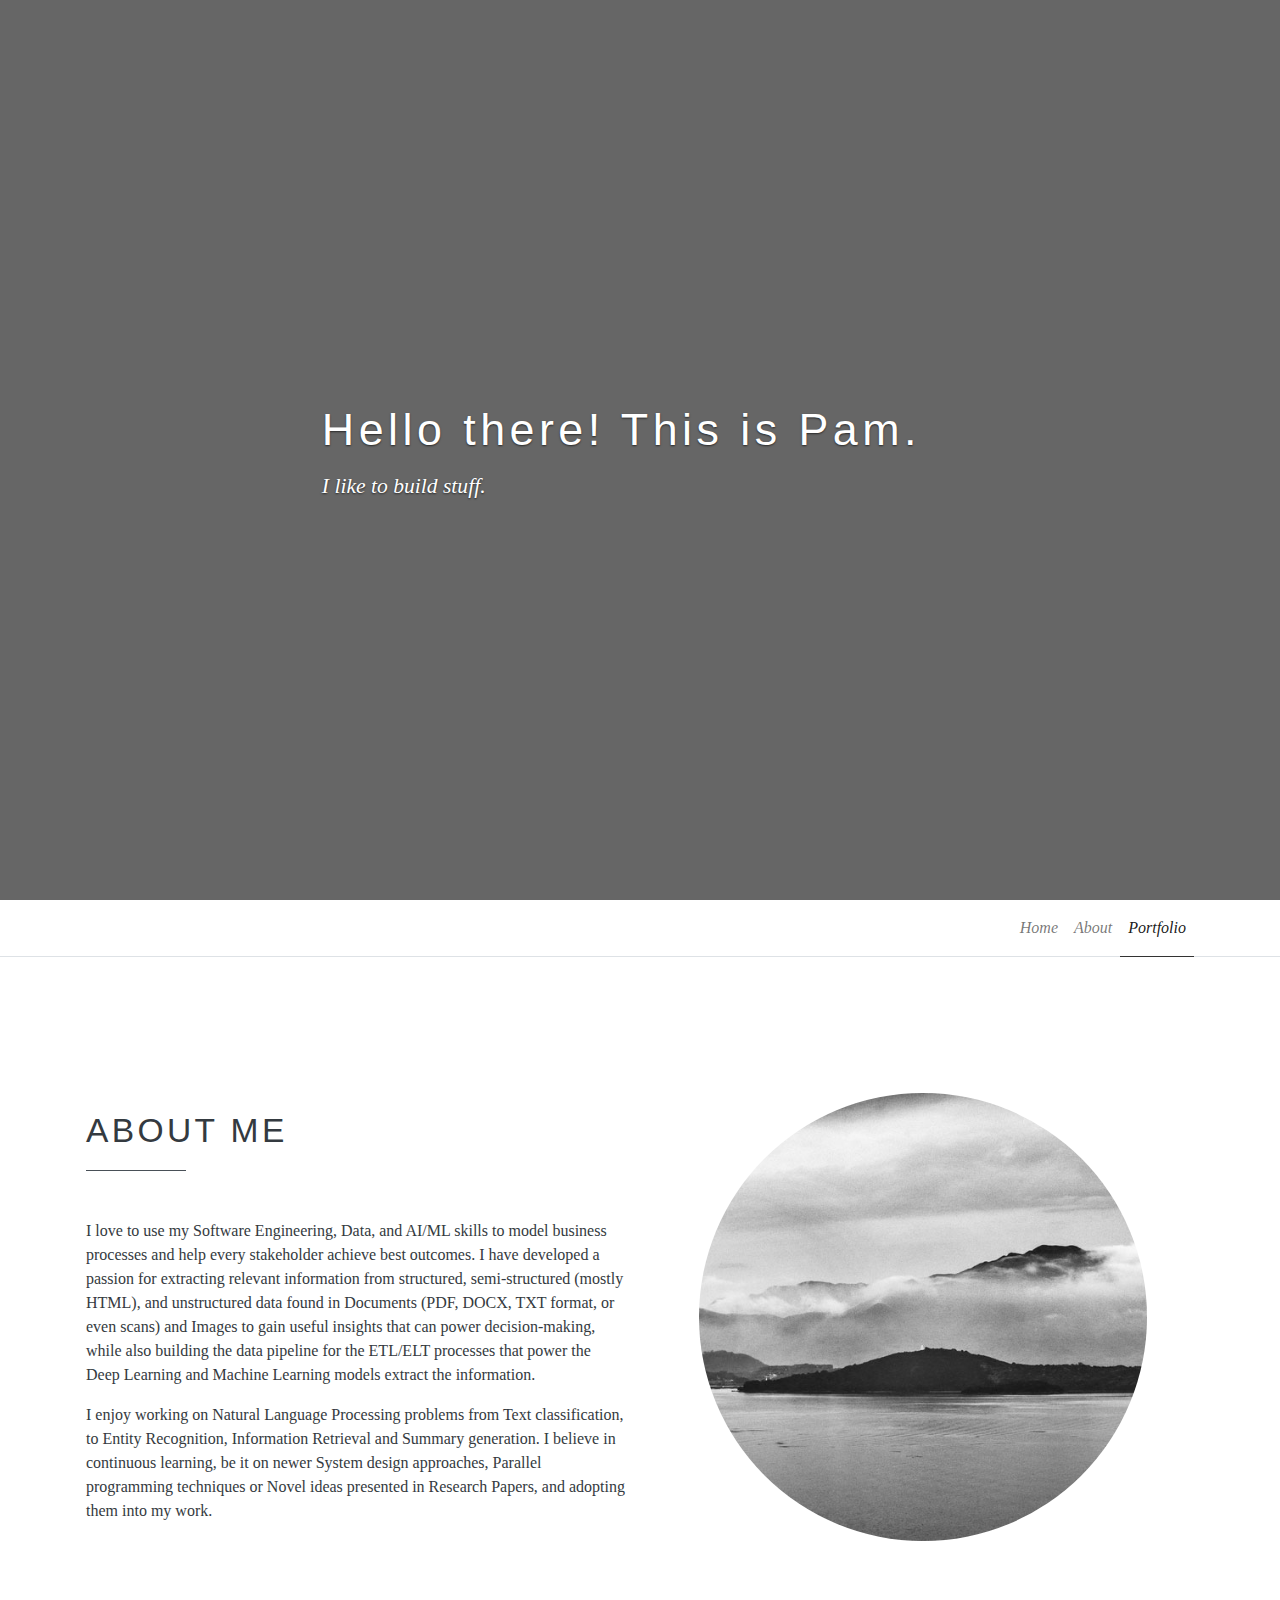
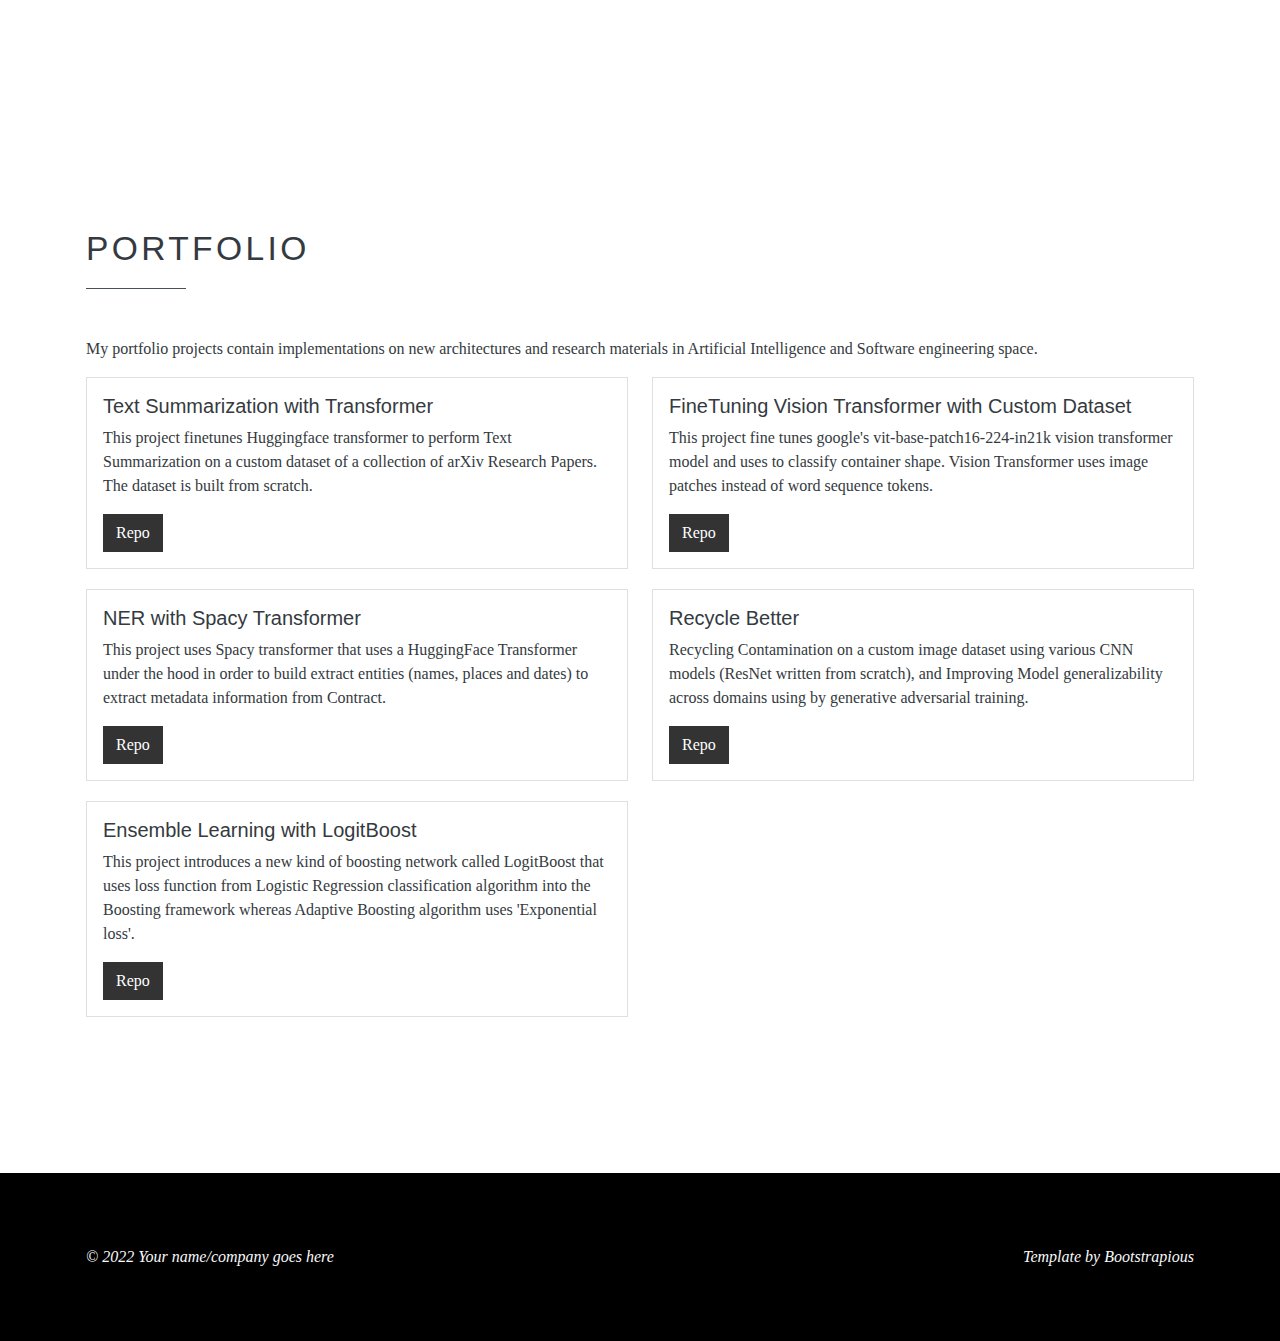
==== commit 5caeabe1: "fixing links in the index page" ====
--- a/index.html
+++ b/index.html
@@ -44,10 +44,10 @@
           <ul class="navbar-nav ms-auto">
             <li class="nav-item"><a class="nav-link py-lg-3" href="https://demo.bootstrapious.com/blackandwhite/3-0/#intro">Home</a></li>
             <li class="nav-item"><a class="nav-link py-lg-3" href="https://demo.bootstrapious.com/blackandwhite/3-0/#about">About </a></li>
-            <li class="nav-item"><a class="nav-link py-lg-3" href="https://demo.bootstrapious.com/blackandwhite/3-0/#services">Services</a></li>
+            <!-- <li class="nav-item"><a class="nav-link py-lg-3" href="https://demo.bootstrapious.com/blackandwhite/3-0/#services">Services</a></li> -->
             <li class="nav-item"><a class="nav-link py-lg-3 active" href="https://demo.bootstrapious.com/blackandwhite/3-0/#portfolio">Portfolio</a></li>
-            <li class="nav-item"><a class="nav-link py-lg-3" href="https://demo.bootstrapious.com/blackandwhite/3-0/#text">Text</a></li>
-            <li class="nav-item"><a class="nav-link py-lg-3" href="https://demo.bootstrapious.com/blackandwhite/3-0/#contact">Contact</a></li>
+            <!-- <li class="nav-item"><a class="nav-link py-lg-3" href="https://demo.bootstrapious.com/blackandwhite/3-0/#text">Text</a></li> -->
+            <!-- <li class="nav-item"><a class="nav-link py-lg-3" href="https://demo.bootstrapious.com/blackandwhite/3-0/#contact">Contact</a></li> -->
           </ul>
         </div>
       </div>
@@ -195,7 +195,7 @@
     </section>
     <!-- Portfolio / gallery end-->
     <!-- text page-->
-    <section class="bg-dark text-gray-100" id="text">
+    <!-- <section class="bg-dark text-gray-100" id="text">
       <div class="container">
         <h2 class="underline underline-white">Text page</h2>
         <div class="row">
@@ -209,10 +209,10 @@
           </div>
         </div>
       </div>
-    </section>
+    </section> -->
     <!-- text page end-->
     <!-- contact-->
-    <section class="pb-5" id="contact">
+    <!-- <section class="pb-5" id="contact">
       <div class="container">
         <h2 class="underline">Contact</h2>
         <div class="row gy-4">
@@ -249,7 +249,7 @@
           </div>
         </div>
       </div>
-    </section>
+    </section> -->
     <footer class="bg-black text-gray-100 py-5">
       <div class="container py-4">
         <div class="row copyright gy-2">
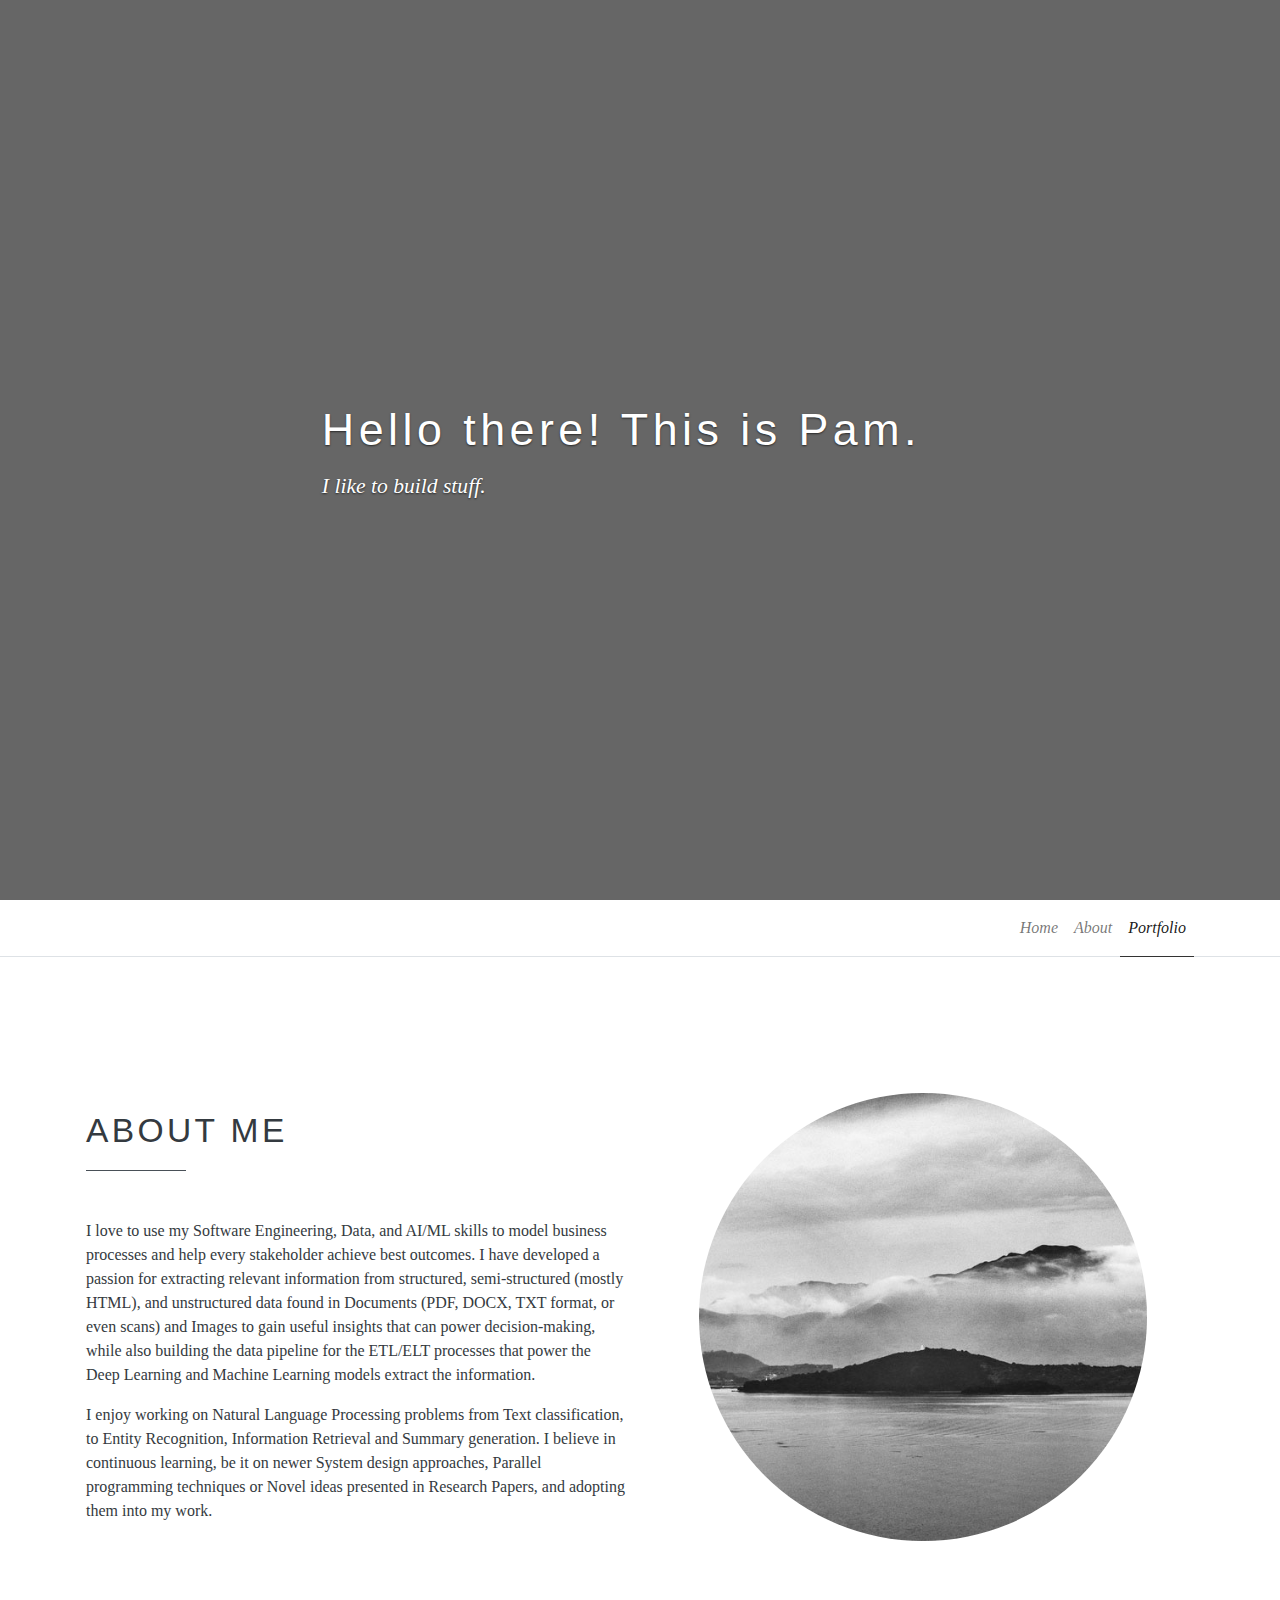
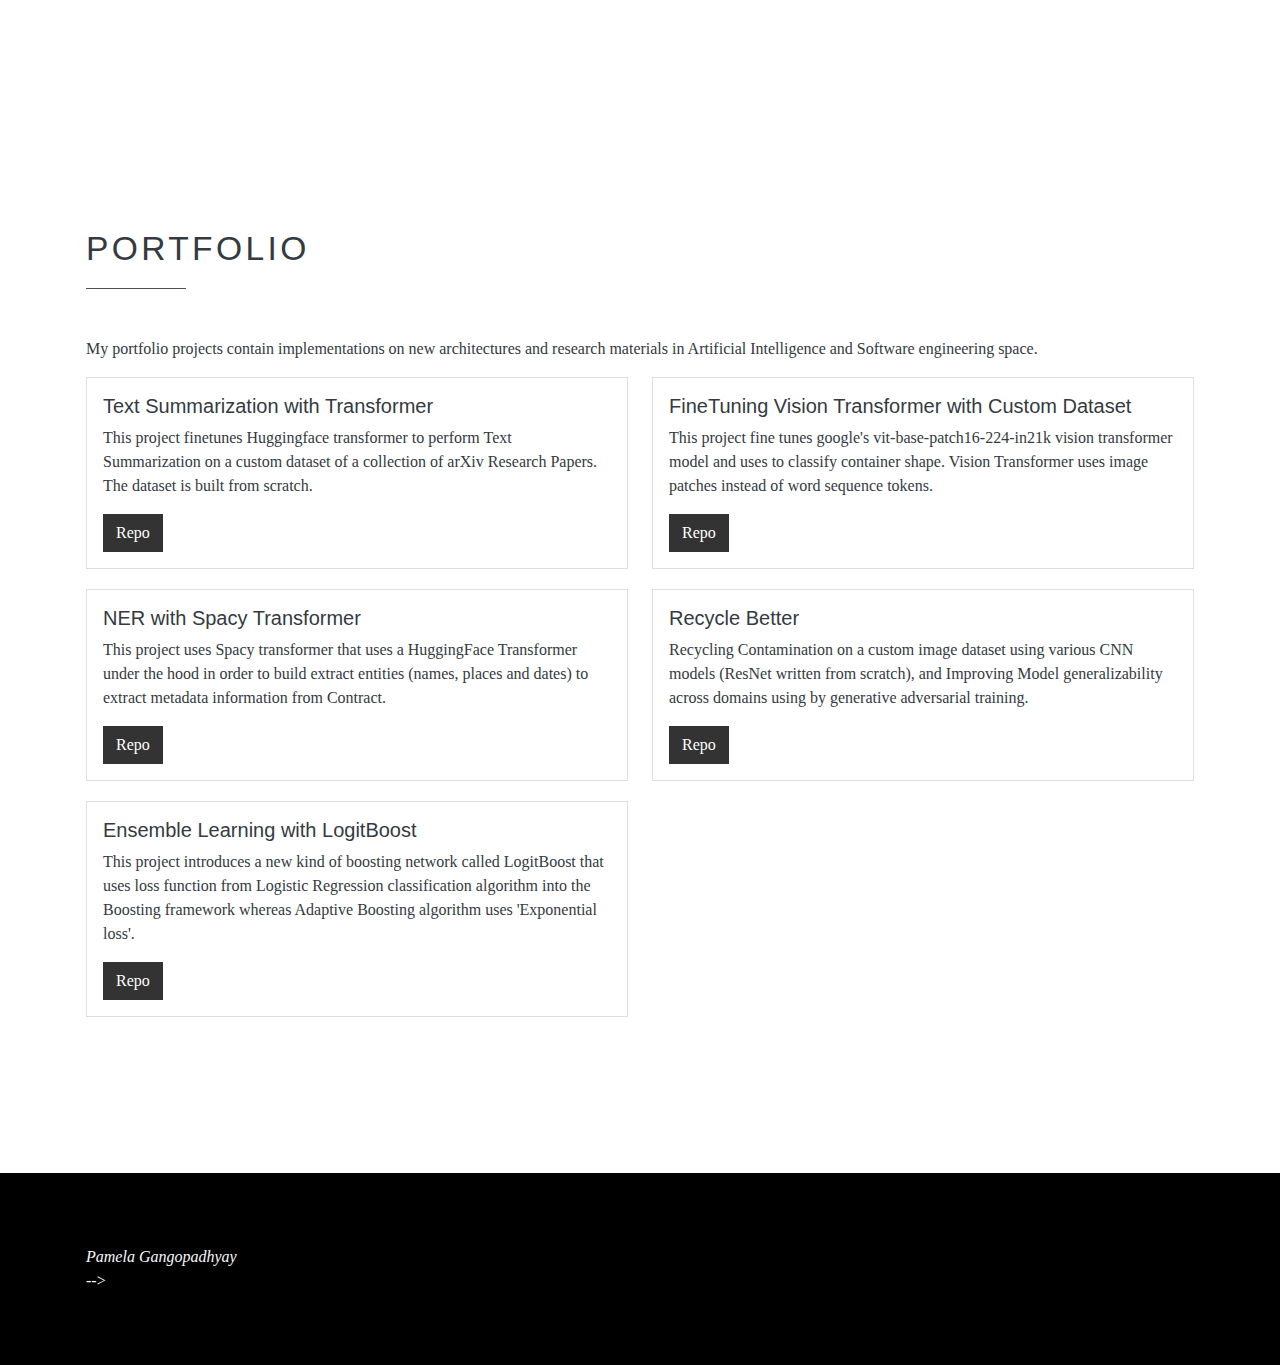
==== commit 4dcee806: "fixing links in the index page" ====
--- a/index.html
+++ b/index.html
@@ -254,12 +254,12 @@
       <div class="container py-4">
         <div class="row copyright gy-2">
           <div class="col-md-6">
-            <p class="fst-italic mb-0 text-center text-md-start">© 2022 Your name/company goes here</p>
-          </div>
-          <div class="col-md-6">
+            <p class="fst-italic mb-0 text-center text-md-start">Pamela Gangopadhyay</p>
+          </div>
+          <!-- <div class="col-md-6">
             <p class="fst-italic mb-0 text-center text-md-end">Template by <a class="text-reset" href="https://bootstrapious.com/p/how-to-build-a-working-bootstrap-contact-form">Bootstrapious</a></p>
             <!-- Please do not remove the backlink to us. It is part of the licence conditions. Thanks for understanding :)-->
-          </div>
+          </div> -->
         </div>
       </div>
     </footer>
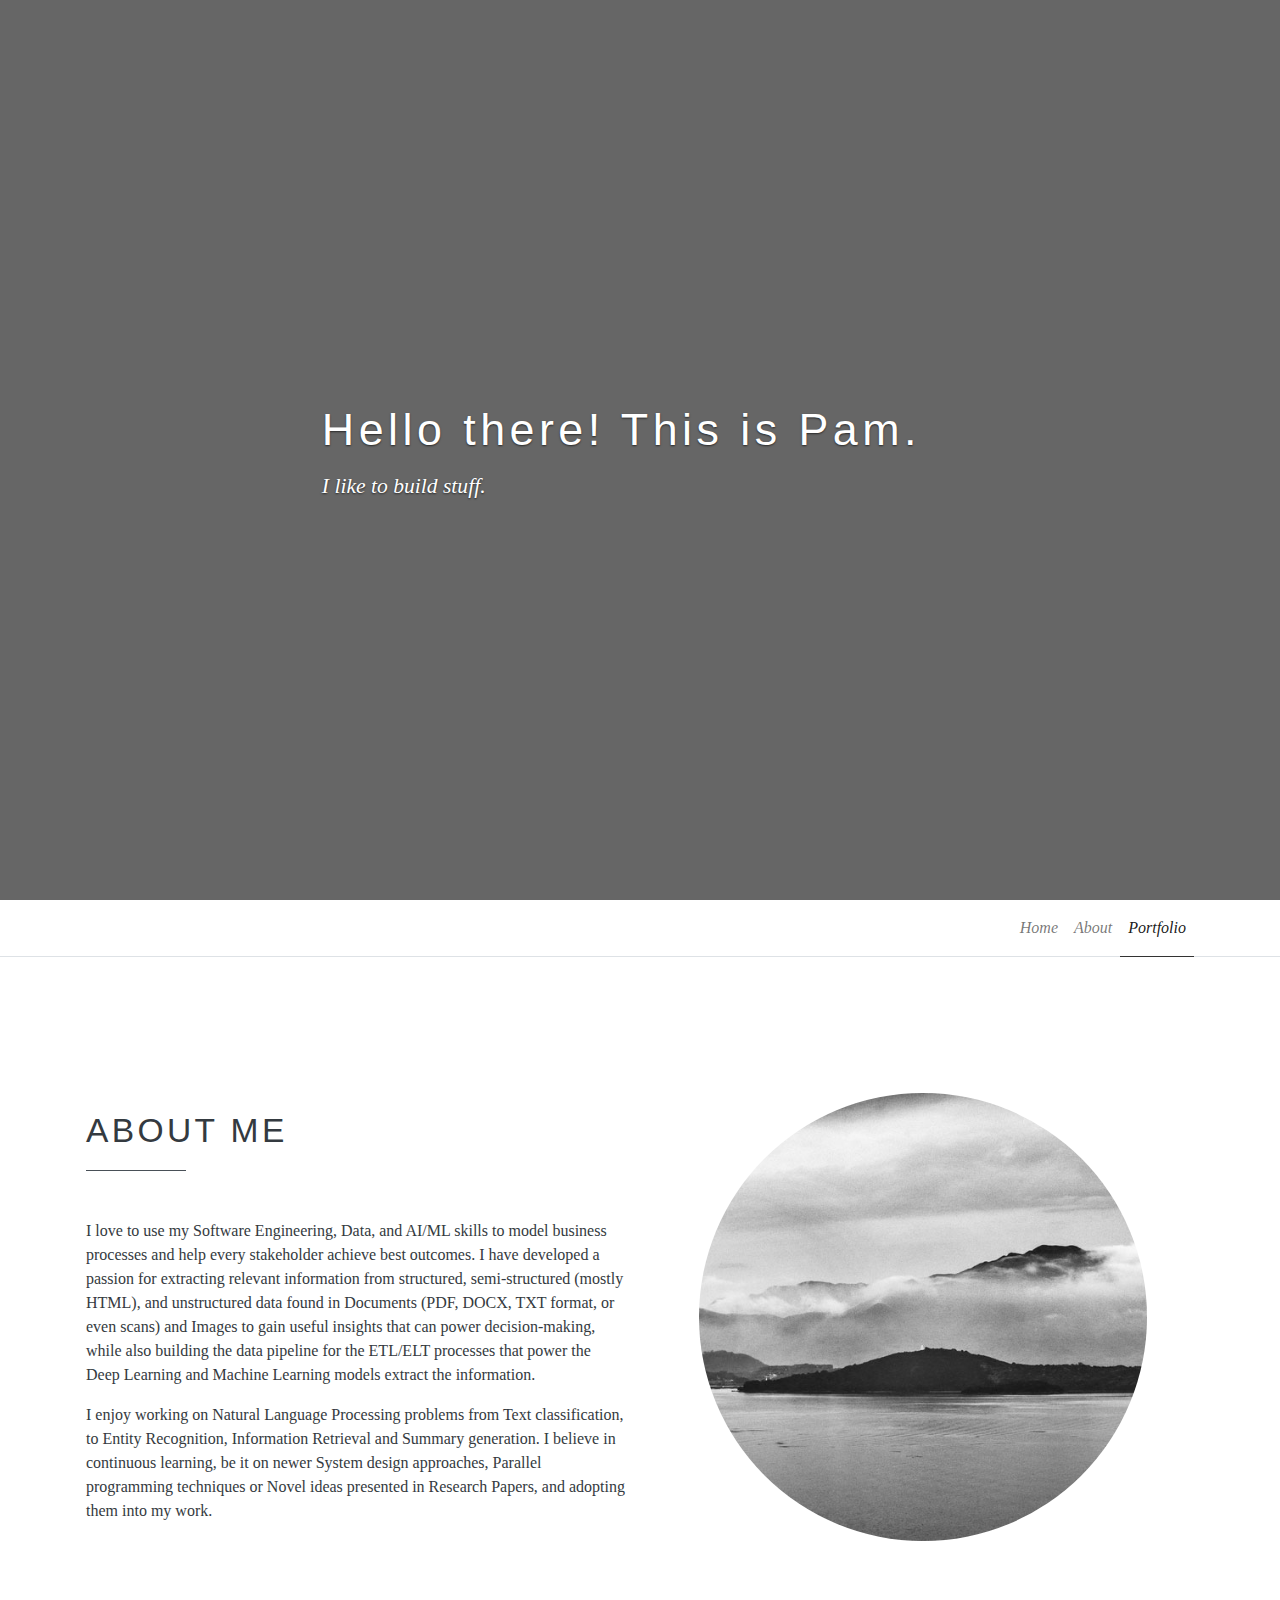
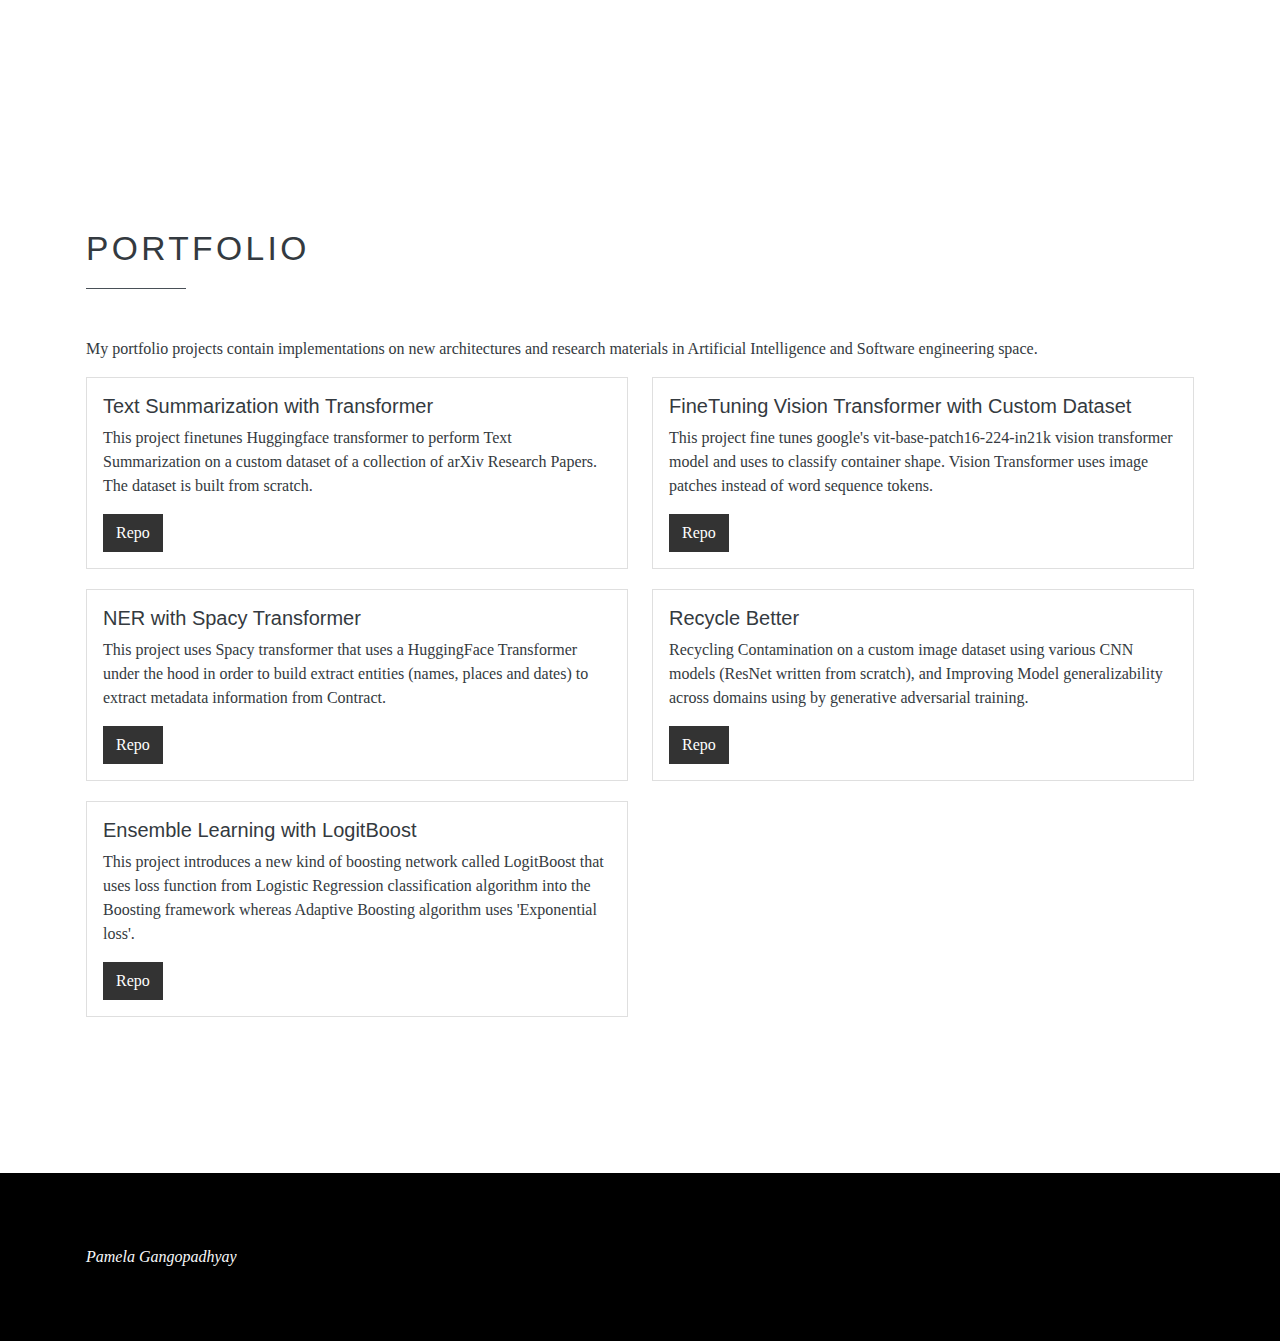
==== commit 248ed8f2: "fixing the index page links" ====
--- a/index.html
+++ b/index.html
@@ -38,17 +38,13 @@
     </section>
     <!-- intro end-->
     <nav class="navbar navbar-expand-lg navbar-light sticky-top border-bottom border-gray-200 bg-white py-lg-0" id="navbar">
-      <div class="container"><a class="navbar-brand" href="https://demo.bootstrapious.com/blackandwhite/3-0/#intro"><img class="img-fluid" src="./Black And White Bootstrap Landing Page _ Portfolio_files/logo.2da434cf.png" alt=""></a>
+      <div class="container"><a class="navbar-brand" href="https://demo.bootstrapious.com/blackandwhite/3-0/#intro"><img class="img-fluid" src="./Bimages/logo.2da434cf.png" alt=""></a>
         <button class="navbar-toggler border-0" type="button" data-bs-toggle="collapse" data-bs-target="#navbarSupportedContent" aria-controls="navbarSupportedContent" aria-expanded="false" aria-label="Toggle navigation"><span class="navbar-toggler-icon"></span></button>
         <div class="collapse navbar-collapse" id="navbarSupportedContent">
           <ul class="navbar-nav ms-auto">
-            <li class="nav-item"><a class="nav-link py-lg-3" href="https://demo.bootstrapious.com/blackandwhite/3-0/#intro">Home</a></li>
-            <li class="nav-item"><a class="nav-link py-lg-3" href="https://demo.bootstrapious.com/blackandwhite/3-0/#about">About </a></li>
-            <!-- <li class="nav-item"><a class="nav-link py-lg-3" href="https://demo.bootstrapious.com/blackandwhite/3-0/#services">Services</a></li> -->
-            <li class="nav-item"><a class="nav-link py-lg-3 active" href="https://demo.bootstrapious.com/blackandwhite/3-0/#portfolio">Portfolio</a></li>
-            <!-- <li class="nav-item"><a class="nav-link py-lg-3" href="https://demo.bootstrapious.com/blackandwhite/3-0/#text">Text</a></li> -->
-            <!-- <li class="nav-item"><a class="nav-link py-lg-3" href="https://demo.bootstrapious.com/blackandwhite/3-0/#contact">Contact</a></li> -->
-          </ul>
+            <li class="nav-item"><a class="nav-link py-lg-3" href="#intro">Home</a></li>
+            <li class="nav-item"><a class="nav-link py-lg-3" href="#about">About </a></li>
+            <li class="nav-item"><a class="nav-link py-lg-3 active" href="#portfolio">Portfolio</a></li>
         </div>
       </div>
     </nav>
@@ -259,7 +255,7 @@
           <!-- <div class="col-md-6">
             <p class="fst-italic mb-0 text-center text-md-end">Template by <a class="text-reset" href="https://bootstrapious.com/p/how-to-build-a-working-bootstrap-contact-form">Bootstrapious</a></p>
             <!-- Please do not remove the backlink to us. It is part of the licence conditions. Thanks for understanding :)-->
-          </div> -->
+          </div>
         </div>
       </div>
     </footer>
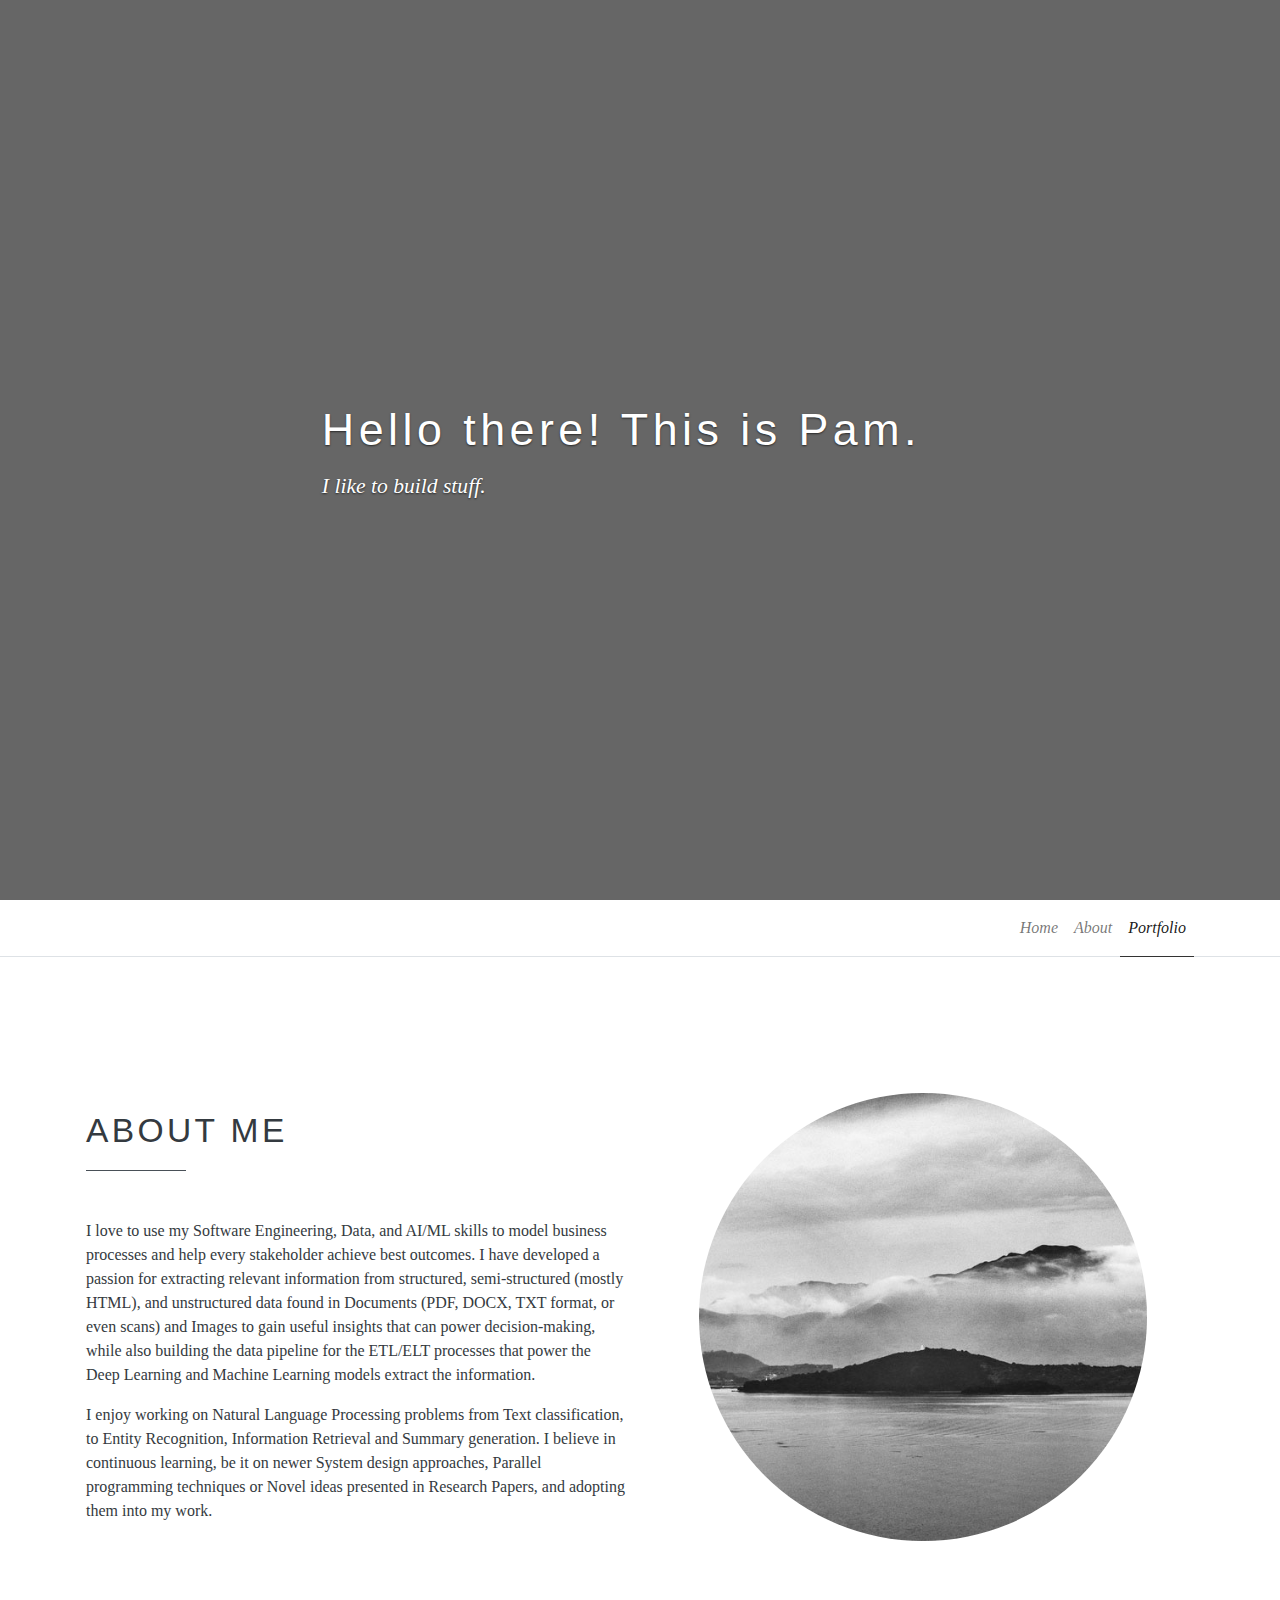
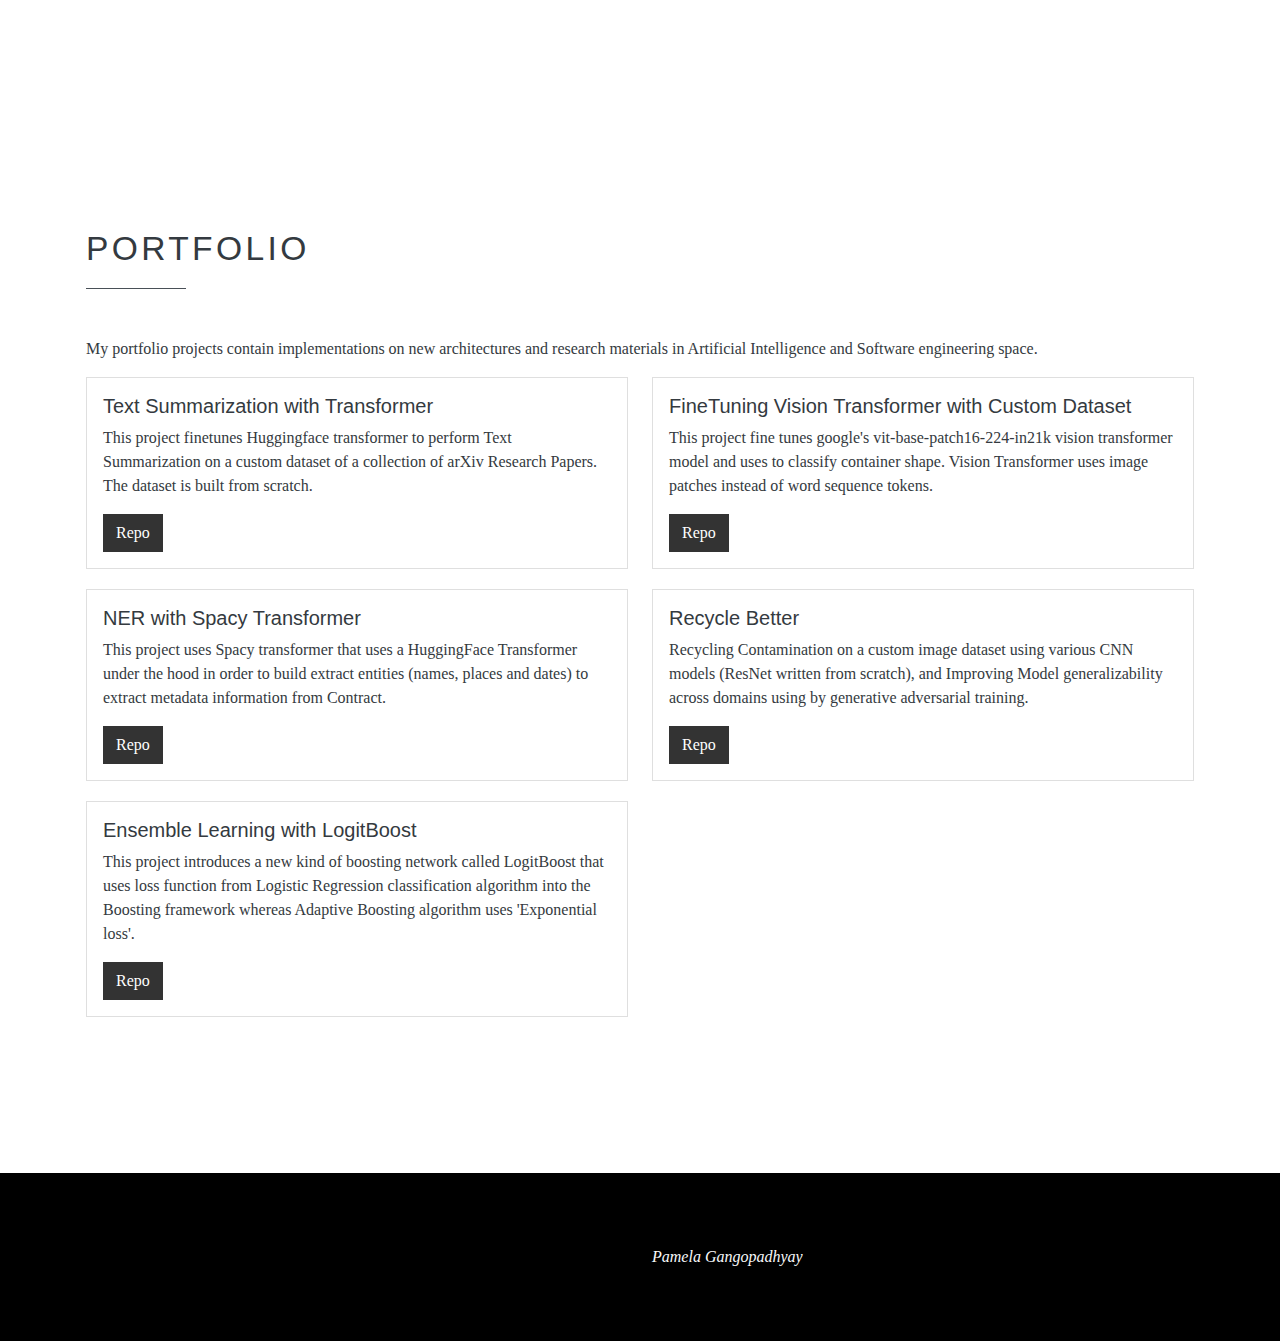
==== commit 028a9dd0: "fixing index page" ====
--- a/index.html
+++ b/index.html
@@ -250,11 +250,10 @@
       <div class="container py-4">
         <div class="row copyright gy-2">
           <div class="col-md-6">
+
+          </div>
+          <div class="col-md-6">
             <p class="fst-italic mb-0 text-center text-md-start">Pamela Gangopadhyay</p>
-          </div>
-          <!-- <div class="col-md-6">
-            <p class="fst-italic mb-0 text-center text-md-end">Template by <a class="text-reset" href="https://bootstrapious.com/p/how-to-build-a-working-bootstrap-contact-form">Bootstrapious</a></p>
-            <!-- Please do not remove the backlink to us. It is part of the licence conditions. Thanks for understanding :)-->
           </div>
         </div>
       </div>
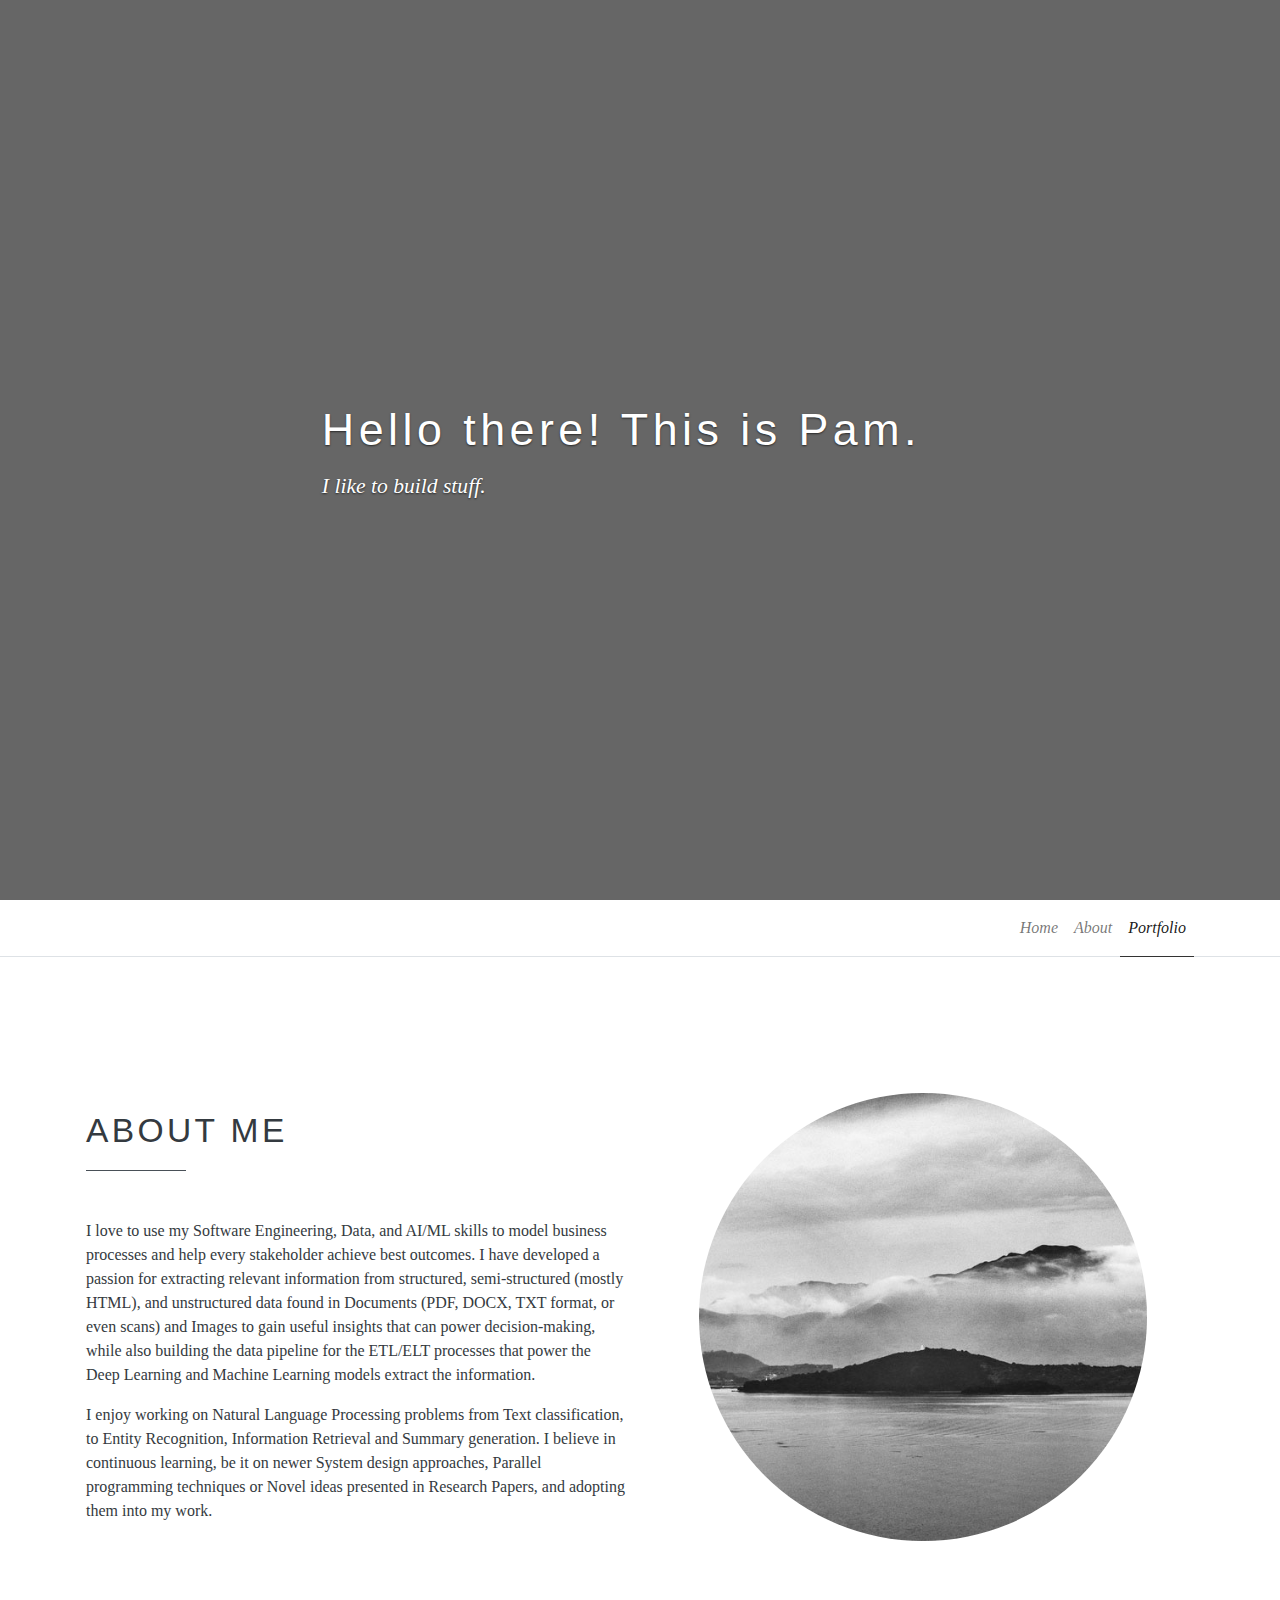
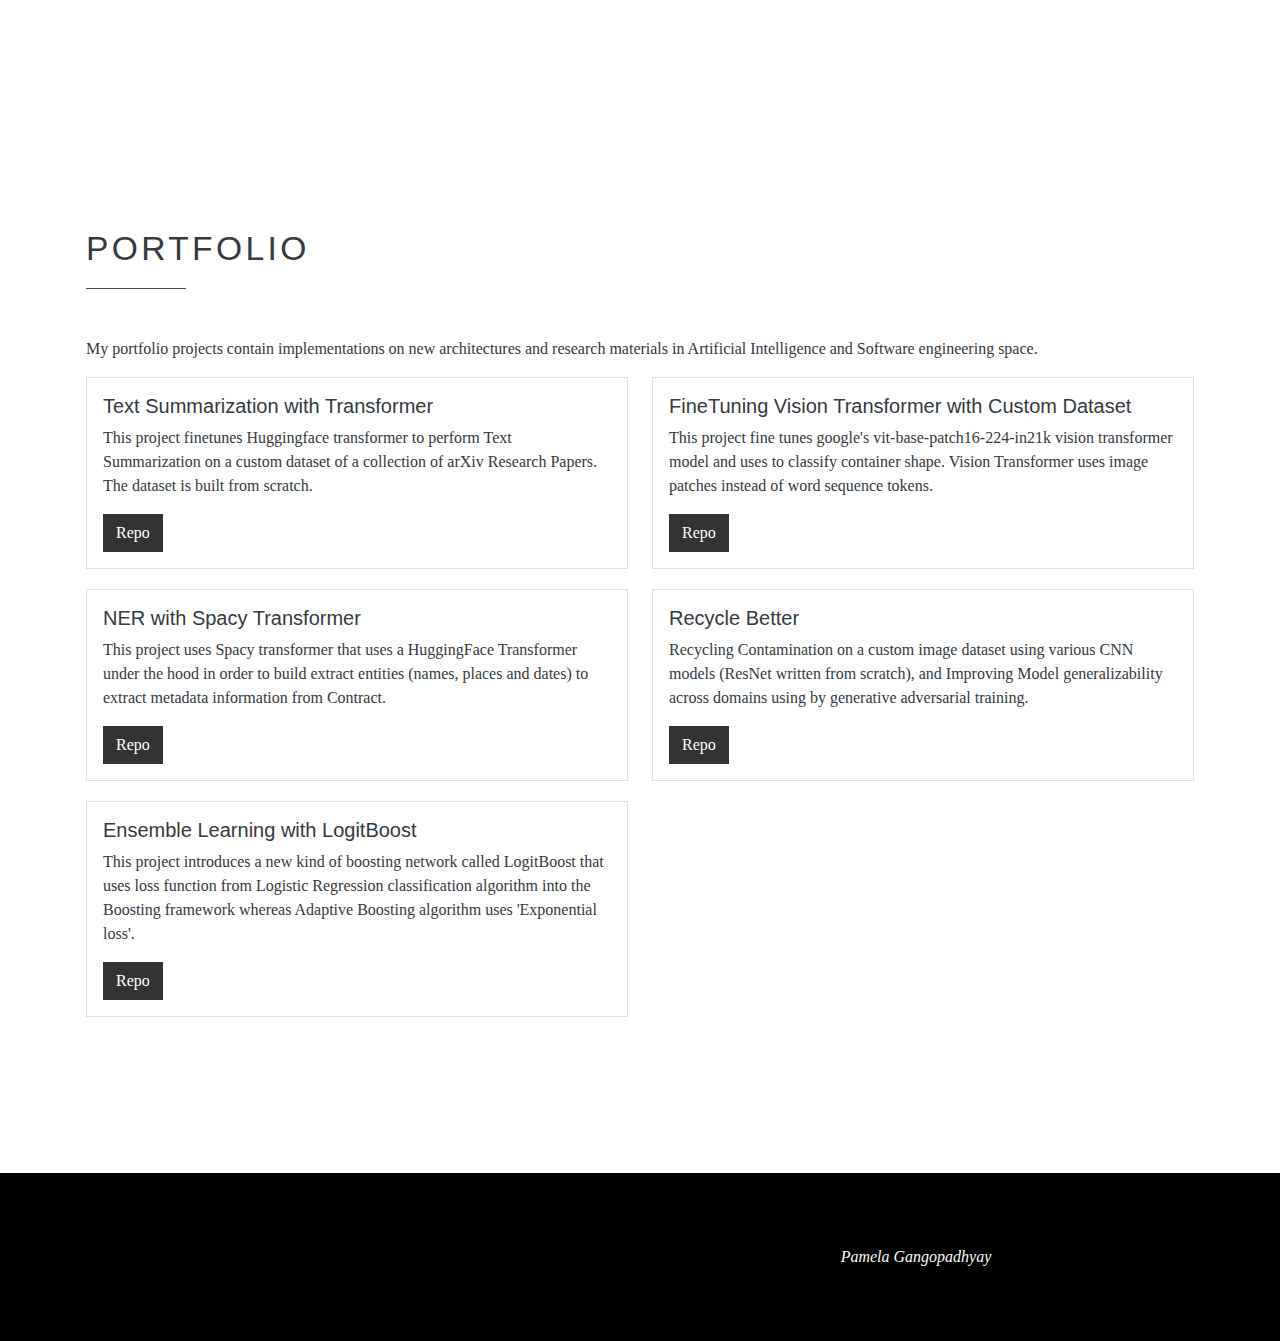
==== commit 1da29c54: "fixing footer" ====
--- a/index.html
+++ b/index.html
@@ -249,10 +249,12 @@
     <footer class="bg-black text-gray-100 py-5">
       <div class="container py-4">
         <div class="row copyright gy-2">
-          <div class="col-md-6">
-
-          </div>
-          <div class="col-md-6">
+          <div class="col-md-4">
+          </div>
+          <div class="col-md-4">
+            <p class="fst-italic mb-0 text-center text-md-start"></p>
+          </div>
+          <div class="col-md-4">
             <p class="fst-italic mb-0 text-center text-md-start">Pamela Gangopadhyay</p>
           </div>
         </div>
